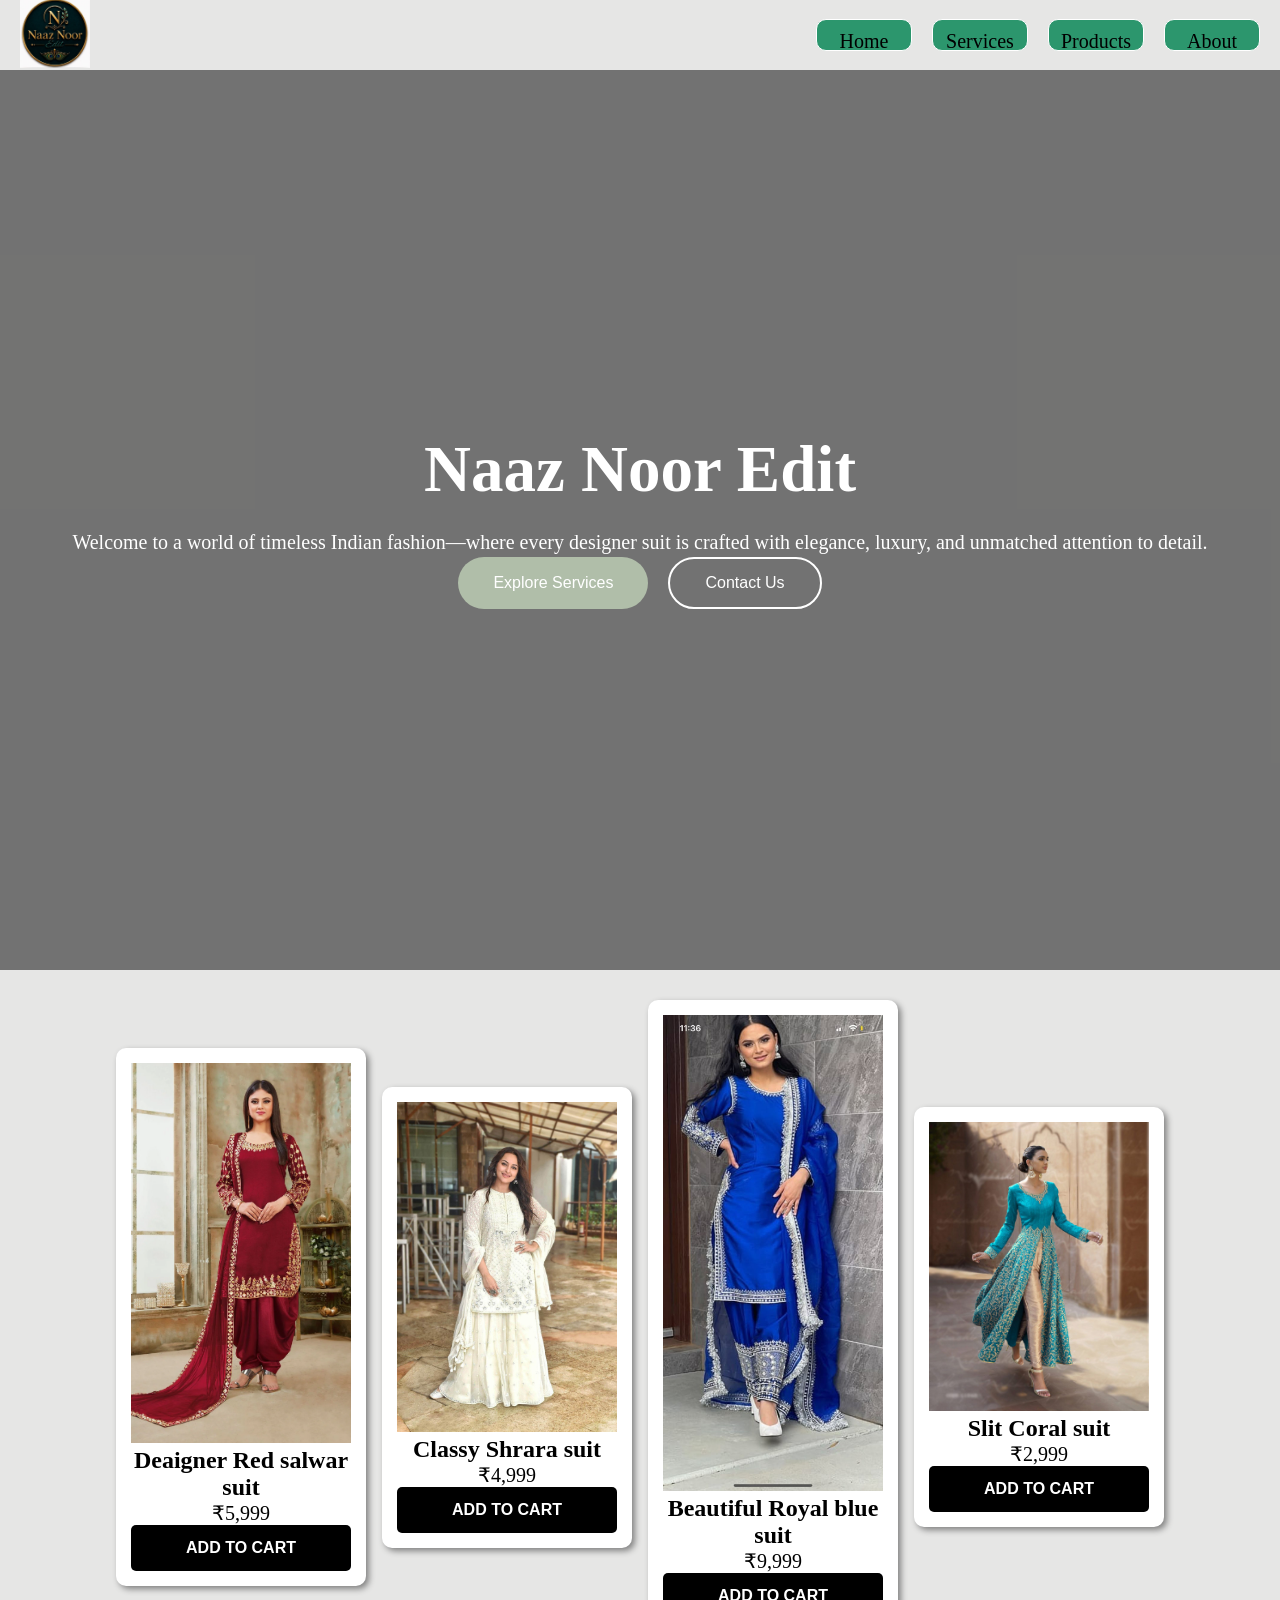
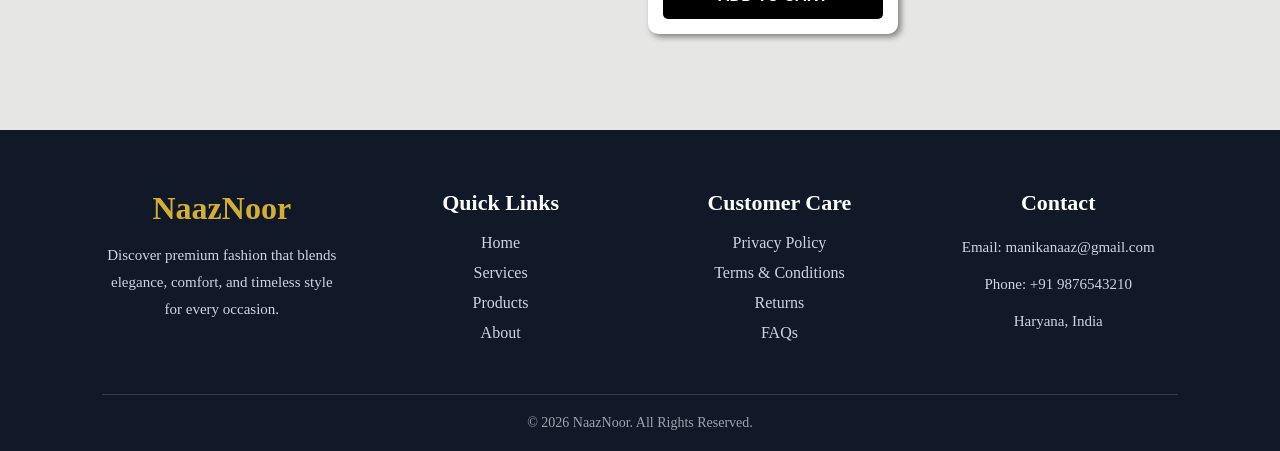
==== assignment/index.html @ 29dfd3e3 "new file added" ====
<!DOCTYPE html>
<html lang="en">
<head>
    <meta charset="UTF-8">
    <meta name="viewport" content="width=device-width, initial-scale=1.0">
    <title>Webpage</title>
    <link rel="stylesheet" href="style.css">
</head>
<body>
    <!---navbar-->
    <nav class="navbar">
        <div class="logo">
            <img src="WhatsApp Image 2026-06-29 at 16.35.49.jpeg" alt="logo image">
        </div>
        <div class="hamburger">≡</div>
        <ul class="nav-links">
            <li>Home</li>
            <li>Services</li>
            <li>Products</li>
            <li>About</li>
        </ul>
    </nav>
    <script>
        const hamburger=document.querySelector(".hamburger");
        const navLinks=document.querySelector(".nav-links");


        hamburger.addEventListener("click",()=>{navLinks.classList.toggle("active");
            
        })
    </script>
    <section class="hero">
        <video autoplay muted loop>
            <source src="WhatsApp Video 2026-06-30 at 10.37.42.mp4" type="video/mp4" >
        </video>

        <div class="overlay"></div>

        <div class="content">
            <h1>Naaz Noor Edit</h1>
            <p class="para">
                Welcome to a world of timeless Indian fashion—where every designer suit is crafted with elegance, luxury, and unmatched attention to detail.
            </p>
            <div class="buttons">
                <button>Explore Services</button>
                <button class="btn2">Contact Us</button>
            </div>
        </div>
    </section>
    <div class="container"> 
      <div class="product">
        <img src="suit1.webp" alt="" />
        <h2>Deaigner Red salwar suit</h2>
        <p>₹5,999</p>
        <button class="btn3">Add to Cart</button>
      </div>
      <div class="product">
        <img src="suit2.jpeg" alt="">
        <h2>Classy Shrara suit </h2>
        <p>₹4,999</p>
        <button class="btn3">Add To Cart</button>
      </div>
      <div class="product">
        <img src="suit3.jpg" alt="" />
        <h2>Beautiful Royal blue suit </h2>
        <p>₹9,999</p>
        <button class="btn3">Add To Cart</button>
    </div>
    <div class="product">
        <img src="suit4.jpg" alt="" />
        <h2> Slit Coral suit </h2>
        <p>₹2,999</p>
        <button class="btn3">Add To Cart</button>
    </div>
    
    <!-- Footer -->
<footer class="footer">

    <div class="footer-container">

        <div class="footer-box">
            <h2>NaazNoor</h2>
            <p>
                Discover premium fashion that blends elegance,
                comfort, and timeless style for every occasion.
            </p>
        </div>

        <div class="footer-box">
            <h3>Quick Links</h3>
            <ul>
                <li><a href="#">Home</a></li>
                <li><a href="#">Services</a></li>
                <li><a href="#">Products</a></li>
                <li><a href="#">About</a></li>
            </ul>
        </div>
        
        <div class="footer-box">
            <h3>Customer Care</h3>
            <ul>
                <li><a href="#">Privacy Policy</a></li>
                <li><a href="#">Terms & Conditions</a></li>
                <li><a href="#">Returns</a></li>
                <li><a href="#">FAQs</a></li>
            </ul>
        </div>

        <div class="footer-box">
            <h3>Contact</h3>
            <p>Email: manikanaaz@gmail.com</p>
            <p>Phone: +91 9876543210</p>
            <p>Haryana, India</p>
        </div>

    </div>

    <div class="footer-bottom">
        © 2026 NaazNoor. All Rights Reserved.
    </div>

</footer>
</body>
</html>
---- assignment/style.css ----
*{
    margin: 0;
    padding: 0;
    box-sizing: border-box;
}
.logo{
    margin-right: 20px;
}
.logo img{
    width:70px;
}
.nav-links{
    display: none;
}
.navbar{
    display: flex;
    justify-content: space-between;
    height: 60px;
    align-items: center;
}
.hamburger{
    font-size: large;
    margin-right: 20px;
    cursor:pointer;
}
.nav-links.active{
    display: flex;
    flex-direction: column;
    list-style: none;
    position: absolute;
    top: 60px;
    left: 40vw;
    align-items: center;
    width: 100vw;
    font-size: 20px;
    gap: 1px;
}
.nav-links.active li:hover{
    color: black;
    font-size: 22px;
    cursor: pointer;
    border-radius: 10px;
    background-color: white;
    border: 1px solid brown;
}
.nav-links li{
    width: 6rem;
    display: flex;
    justify-content: center;
    background-color:rgb(44, 150, 109); ;
    color: black;
    padding: 10px;
    border-radius: 10px;
    border: solid 1px white;
}
@media (min-width:768px){
    .hamburger{
        display: none;
    }
    .logo{
        margin-left: 20px;
    }
    .navbar{
        display: flex;
        justify-content: space-between;
        height: 70px;
    }
    .nav-links{
        height: 2rem;
        display: flex;
        list-style: none;
        gap: 30px;
        margin-right: 20px;
        cursor: pointer;
        font-size: 20px;
    }
    .nav-links li{
        display: flex;
        border-radius: 10px;
    }
    .nav-links li:hover{
        color: brown;
        font-size: 22px;
        cursor: pointer;
        border-radius: 10px;
        background-color: white;
        border: solid 1px black;
    }
}
.nav-links.active{
    display: flex;
    flex-direction: column;
    position: absolute;
    top: 60px;
    right: 2vw;

    list-style: none;
}
@media(min-width:768px){
    .hamburger{
        display: none;
    }
    .navbar{
        display: flex;
        justify-content: space-between;
    }
    .nav-links{
        display: flex;
        list-style: none;
        gap:20px
    }
}
*{
    margin: 0;
    padding: 0;
    box-sizing: border-box;
}
.hero{
    width: 100%;
    height: 100vh;
    display: flex;
    align-items: center;
    justify-content: center;
    position: relative;
    overflow: hidden;
}
.hero video{
    width: 100%;
    height: 100vh;
    position: absolute;
    object-fit: cover;
    top: 0;
    left: 0;
}
.overlay{
    width: 100%;
    height: 100vh;
    position: absolute;
    top: 0;
    left: 0;
    background: rgba(0, 0, 0, 0.5);
}
.content{
    position: relative;
    color: white;
}
.content h1{
    font-size: 65px;
    margin-bottom: 20px;
}
.content p{
    font-size: 20px;
    line-height: 1.5;
}
button{
    padding: 15px 35px;
    border: none;
    border-radius: 50px;
    font-size: 16px;
    cursor: pointer;
    background: #b0bea9;
    color: white;
}
.buttons{
    display: flex;
    justify-content: center;
    gap: 20px;
}
.btn2{
    background: transparent;
    border: 2px solid white;
}

body{
    background: rgb(230, 230, 229);
    text-align: center;
}

.container{
    
    display: flex;
    flex-wrap: wrap;
    justify-content: center;
    gap: 1rem;
    margin-top: 30px;
    align-items: center;
}
.product{
    background-color: white;
    border-radius: 10px;
    padding: 15px;
    width: 250px;
    box-shadow: 3px 3px 6px grey;
    flex-wrap: wrap;
}
.product img{
    width: 100%;
}
.btn3{
    width: 100%;
    padding: 14px;
    border: none;
    background-color: black;
    color: white;
    font-size: 16px;
    border-radius: 5px;
    cursor: pointer;
    text-transform: uppercase;
    font-weight: 600;
}
.btn3:hover{
    background-color: grey;
}
p{
    font-size: 20px;
    font-weight: 50px;
}
.product:hover{
    box-shadow: 12px 10px 4px grey;
}

.footer {
    background: #111827;
    color: #ffffff;
    padding: 60px 8% 20px;
    margin-top: 80px;
    width: 100%;
}

.footer-container {
    display: grid;
    grid-template-columns: repeat(auto-fit, minmax(220px, 1fr));
    gap: 40px;
}

.footer-box h2 {
    font-size: 32px;
    margin-bottom: 15px;
    color: #d4af37;
}

.footer-box h3 {
    font-size: 22px;
    margin-bottom: 18px;
    color: #ffffff;
}

.footer-box p {
    color: #cbd5e1;
    line-height: 1.8;
    font-size: 15px;
    margin-bottom: 10px;
}

.footer-box ul {
    list-style: none;
    padding: 0;
    margin: 0;
}

.footer-box ul li {
    margin-bottom: 12px;
}

.footer-box ul li a {
    color: #cbd5e1;
    text-decoration: none;
    transition: all .3s ease;
}

.footer-box ul li a:hover {
    color: #d4af37;
    padding-left: 6px;
}

.footer-bottom {
    margin-top: 40px;
    padding-top: 20px;
    border-top: 1px solid rgba(255,255,255,.15);
    text-align: center;
    color: #9ca3af;
    font-size: 14px;
}
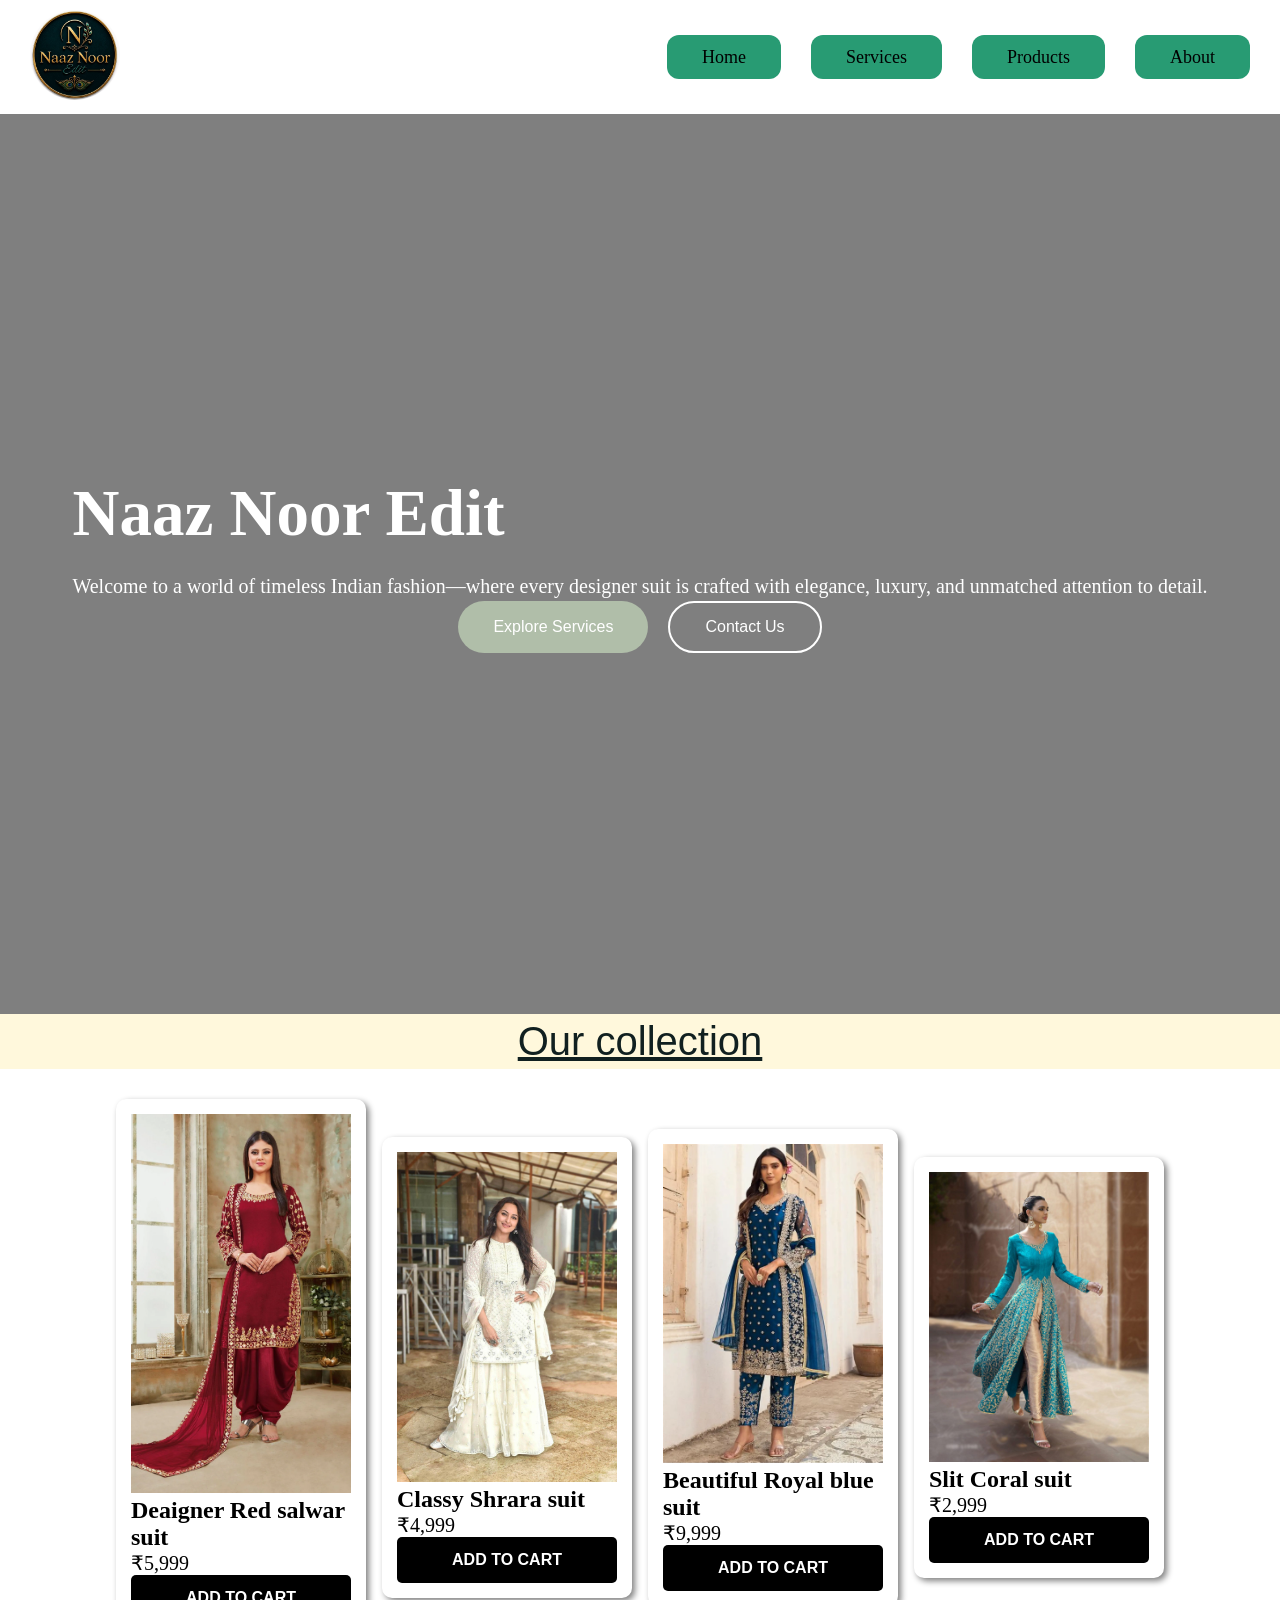
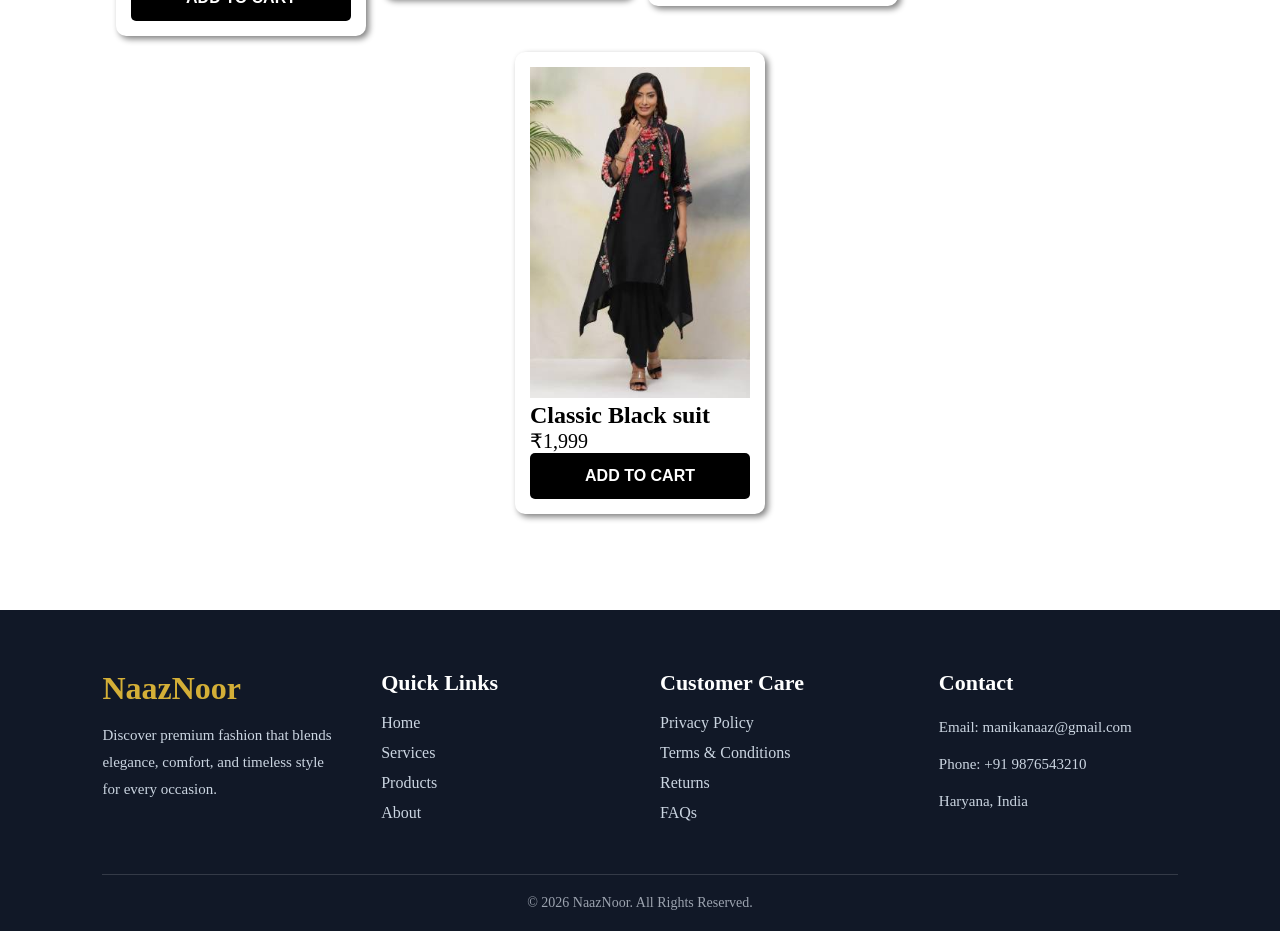
==== commit b276aa73: "style changes" ====
--- a/assignment/index.html
+++ b/assignment/index.html
@@ -7,28 +7,21 @@
     <link rel="stylesheet" href="style.css">
 </head>
 <body>
-    <!---navbar-->
+    <header>
     <nav class="navbar">
         <div class="logo">
-            <img src="WhatsApp Image 2026-06-29 at 16.35.49.jpeg" alt="logo image">
+            <img src="WhatsApp Image 2026-06-29 at 16.35.49.jpeg" alt="Logo">
         </div>
-        <div class="hamburger">≡</div>
+
         <ul class="nav-links">
-            <li>Home</li>
-            <li>Services</li>
-            <li>Products</li>
-            <li>About</li>
+            <li><a href="#">Home</a></li>
+            <li><a href="#">Services</a></li>
+            <li><a href="#">Products</a></li>
+            <li><a href="#">About</a></li>
         </ul>
+
     </nav>
-    <script>
-        const hamburger=document.querySelector(".hamburger");
-        const navLinks=document.querySelector(".nav-links");
-
-
-        hamburger.addEventListener("click",()=>{navLinks.classList.toggle("active");
-            
-        })
-    </script>
+</header>
     <section class="hero">
         <video autoplay muted loop>
             <source src="WhatsApp Video 2026-06-30 at 10.37.42.mp4" type="video/mp4" >
@@ -47,7 +40,9 @@
             </div>
         </div>
     </section>
+    <p class="p1">Our collection</p>
     <div class="container"> 
+        
       <div class="product">
         <img src="suit1.webp" alt="" />
         <h2>Deaigner Red salwar suit</h2>
@@ -61,7 +56,7 @@
         <button class="btn3">Add To Cart</button>
       </div>
       <div class="product">
-        <img src="suit3.jpg" alt="" />
+        <img src="suit6.webp" alt="" />
         <h2>Beautiful Royal blue suit </h2>
         <p>₹9,999</p>
         <button class="btn3">Add To Cart</button>
@@ -72,7 +67,12 @@
         <p>₹2,999</p>
         <button class="btn3">Add To Cart</button>
     </div>
-    
+    <div class="product">
+        <img src="suit5.jpg" alt="" />
+        <h2> Classic Black suit </h2>
+        <p>₹1,999</p>
+        <button class="btn3">Add To Cart</button>
+    </div>
     <!-- Footer -->
 <footer class="footer">
 
--- a/assignment/style.css
+++ b/assignment/style.css
@@ -1,119 +1,91 @@
 *{
-    margin: 0;
-    padding: 0;
-    box-sizing: border-box;
-}
-.logo{
-    margin-right: 20px;
+    margin:0;
+    padding:0;
+    box-sizing:border-box
+}
+.navbar{
+    display:flex;
+    justify-content:space-between;
+    align-items:center;
+    padding:10px 30px;
+    flex-wrap:wrap;
 }
 .logo img{
-    width:70px;
-}
+    width:90px;
+    height:90px;
+    border-radius:50%;
+}
+
 .nav-links{
-    display: none;
-}
-.navbar{
-    display: flex;
-    justify-content: space-between;
-    height: 60px;
-    align-items: center;
-}
-.hamburger{
-    font-size: large;
-    margin-right: 20px;
-    cursor:pointer;
-}
-.nav-links.active{
-    display: flex;
-    flex-direction: column;
-    list-style: none;
-    position: absolute;
-    top: 60px;
-    left: 40vw;
-    align-items: center;
-    width: 100vw;
-    font-size: 20px;
-    gap: 1px;
-}
-.nav-links.active li:hover{
-    color: black;
-    font-size: 22px;
-    cursor: pointer;
-    border-radius: 10px;
-    background-color: white;
-    border: 1px solid brown;
-}
-.nav-links li{
-    width: 6rem;
-    display: flex;
-    justify-content: center;
-    background-color:rgb(44, 150, 109); ;
-    color: black;
-    padding: 10px;
-    border-radius: 10px;
-    border: solid 1px white;
-}
-@media (min-width:768px){
-    .hamburger{
-        display: none;
-    }
+    display:flex;
+    list-style:none;
+    gap:30px;
+}
+
+.nav-links li a{
+
+    text-decoration:none;
+    color:black;
+    background:#289b73;
+    padding:12px 35px;
+    border-radius:12px;
+    font-size:18px;
+    transition:.3s;
+}
+
+.nav-links li a:hover{
+    background: rgb(12, 68, 49);
+    color:white;
+}
+
+/* Tablet */
+
+@media (max-width:900px){
+
+    .navbar{
+        justify-content:center;
+    }
+
     .logo{
-        margin-left: 20px;
-    }
+        width:100%;
+        display:flex;
+        justify-content:center;
+        margin-bottom:20px;
+    }
+
+    .nav-links{
+        width:100%;
+        justify-content:center;
+        flex-wrap:wrap;
+        gap:15px;
+    }
+
+}
+
+/* Mobile */
+
+@media (max-width:600px){
+
     .navbar{
-        display: flex;
-        justify-content: space-between;
-        height: 70px;
-    }
+        padding:15px;
+    }
+
+    .logo img{
+        width:80px;
+        height:80px;
+    }
+
     .nav-links{
-        height: 2rem;
-        display: flex;
-        list-style: none;
-        gap: 30px;
-        margin-right: 20px;
-        cursor: pointer;
-        font-size: 20px;
-    }
-    .nav-links li{
-        display: flex;
-        border-radius: 10px;
-    }
-    .nav-links li:hover{
-        color: brown;
-        font-size: 22px;
-        cursor: pointer;
-        border-radius: 10px;
-        background-color: white;
-        border: solid 1px black;
-    }
-}
-.nav-links.active{
-    display: flex;
-    flex-direction: column;
-    position: absolute;
-    top: 60px;
-    right: 2vw;
-
-    list-style: none;
-}
-@media(min-width:768px){
-    .hamburger{
-        display: none;
-    }
-    .navbar{
-        display: flex;
-        justify-content: space-between;
-    }
-    .nav-links{
-        display: flex;
-        list-style: none;
-        gap:20px
-    }
-}
-*{
-    margin: 0;
-    padding: 0;
-    box-sizing: border-box;
+        justify-content:center;
+        gap:12px;
+    }
+
+    .nav-links li a{
+
+        padding:10px 22px;
+        font-size:16px;
+    }
+
 }
 .hero{
     width: 100%;
@@ -123,6 +95,7 @@
     justify-content: center;
     position: relative;
     overflow: hidden;
+
 }
 .hero video{
     width: 100%;
@@ -171,13 +144,19 @@
     border: 2px solid white;
 }
 
-body{
-    background: rgb(230, 230, 229);
+.p1{
     text-align: center;
-}
+    font-size: 40px;
+    text-decoration: underline;
+    font-family: 'Trebuchet MS', 'Lucida Sans Unicode', 'Lucida Grande', 'Lucida Sans', Arial, sans-serif;
+    padding: 5px;
+    color: rgb(17, 32, 32);
+    background-color: cornsilk;
+
+}
+
 
 .container{
-    
     display: flex;
     flex-wrap: wrap;
     justify-content: center;
@@ -195,6 +174,7 @@
 }
 .product img{
     width: 100%;
+
 }
 .btn3{
     width: 100%;
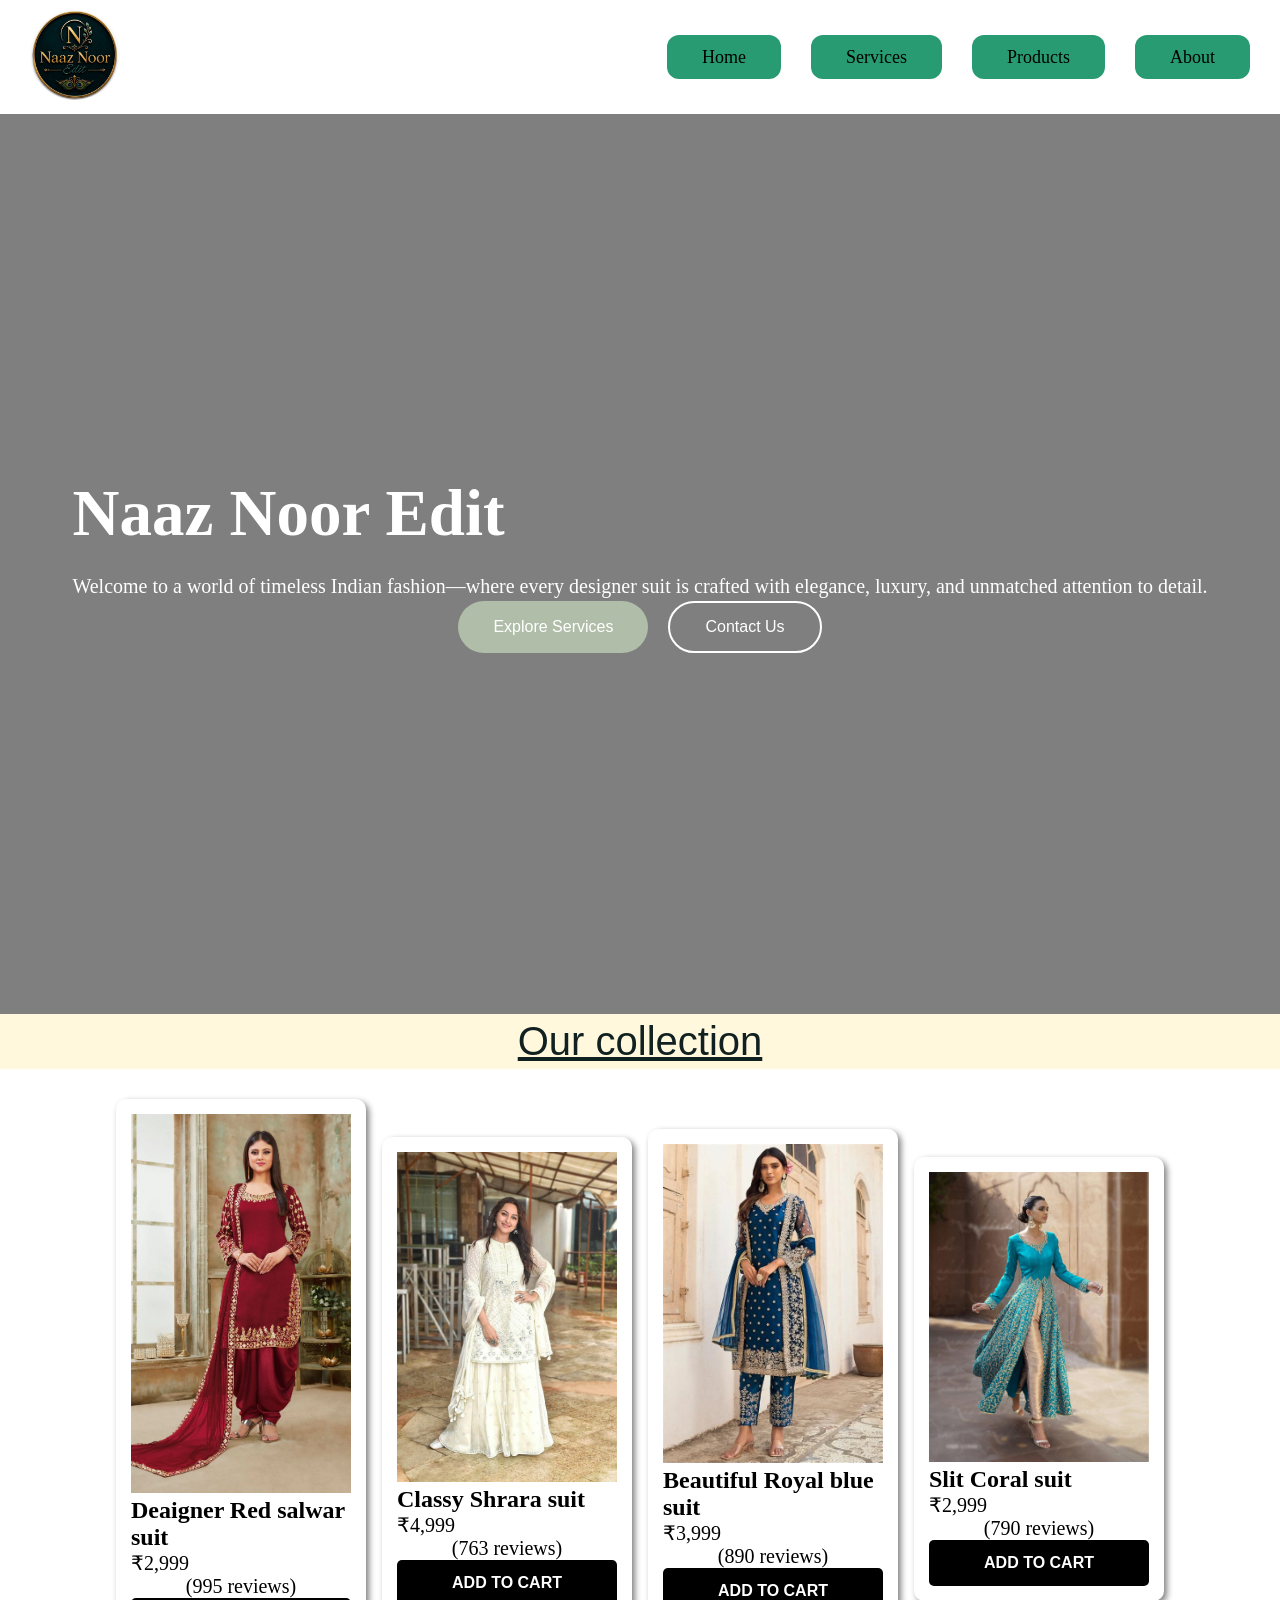
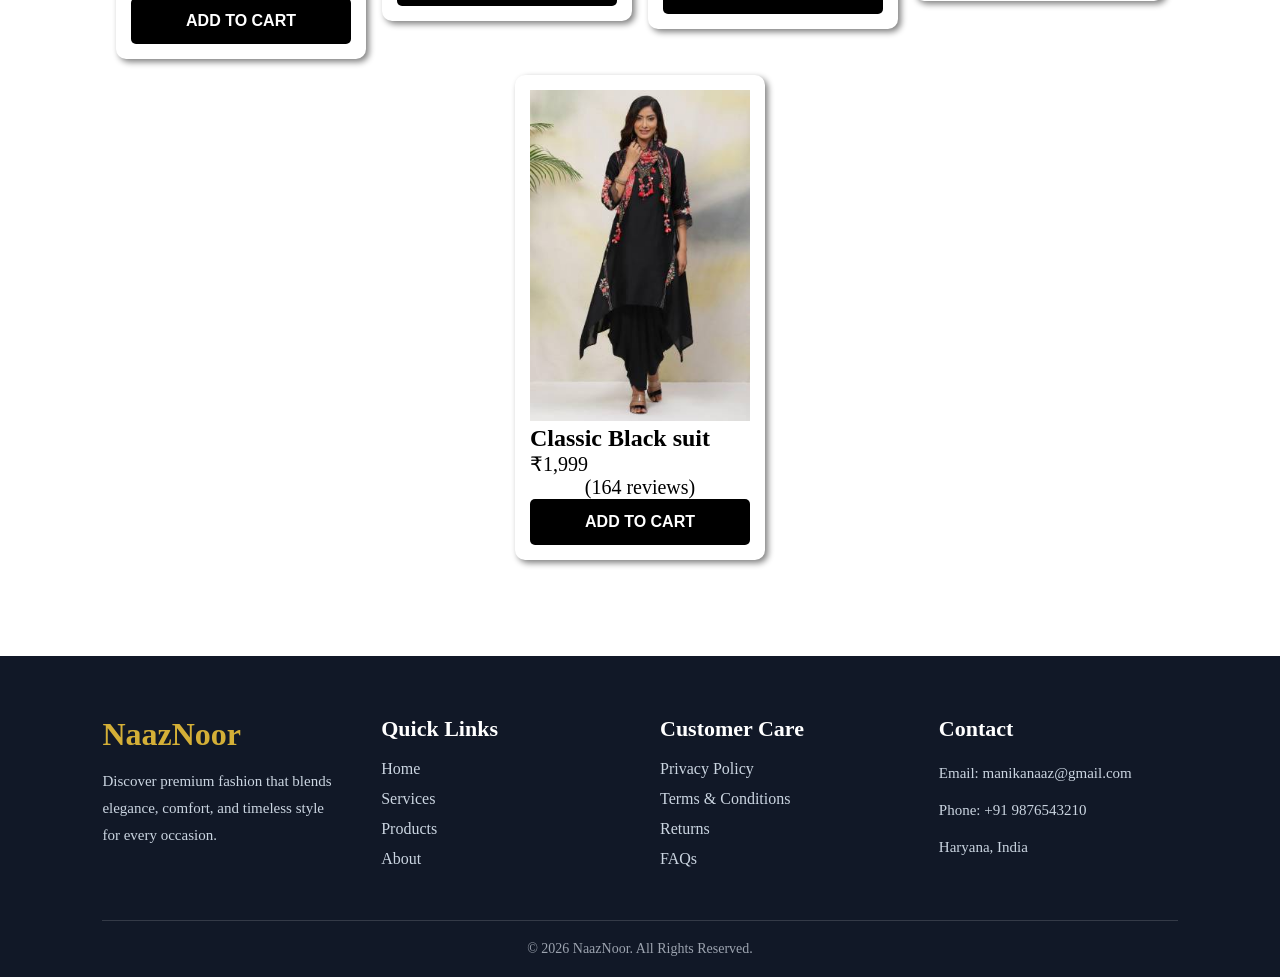
==== commit 2b96258f: "style" ====
--- a/assignment/index.html
+++ b/assignment/index.html
@@ -46,31 +46,36 @@
       <div class="product">
         <img src="suit1.webp" alt="" />
         <h2>Deaigner Red salwar suit</h2>
-        <p>₹5,999</p>
+        <p>₹2,999</p>
+        <p class="p3">(995 reviews)</p>
         <button class="btn3">Add to Cart</button>
       </div>
       <div class="product">
         <img src="suit2.jpeg" alt="">
         <h2>Classy Shrara suit </h2>
         <p>₹4,999</p>
+        <p class="p3">(763 reviews)</p>
         <button class="btn3">Add To Cart</button>
       </div>
       <div class="product">
         <img src="suit6.webp" alt="" />
         <h2>Beautiful Royal blue suit </h2>
-        <p>₹9,999</p>
+        <p>₹3,999</p>
+        <p class="p3">(890 reviews)</p>
         <button class="btn3">Add To Cart</button>
     </div>
     <div class="product">
         <img src="suit4.jpg" alt="" />
         <h2> Slit Coral suit </h2>
         <p>₹2,999</p>
+        <p class="p3">(790 reviews)</p>
         <button class="btn3">Add To Cart</button>
     </div>
     <div class="product">
         <img src="suit5.jpg" alt="" />
         <h2> Classic Black suit </h2>
         <p>₹1,999</p>
+        <p class="p3">(164 reviews)</p>
         <button class="btn3">Add To Cart</button>
     </div>
     <!-- Footer -->
--- a/assignment/style.css
+++ b/assignment/style.css
@@ -174,7 +174,9 @@
 }
 .product img{
     width: 100%;
-
+}
+.p3{
+    text-align: center;
 }
 .btn3{
     width: 100%;
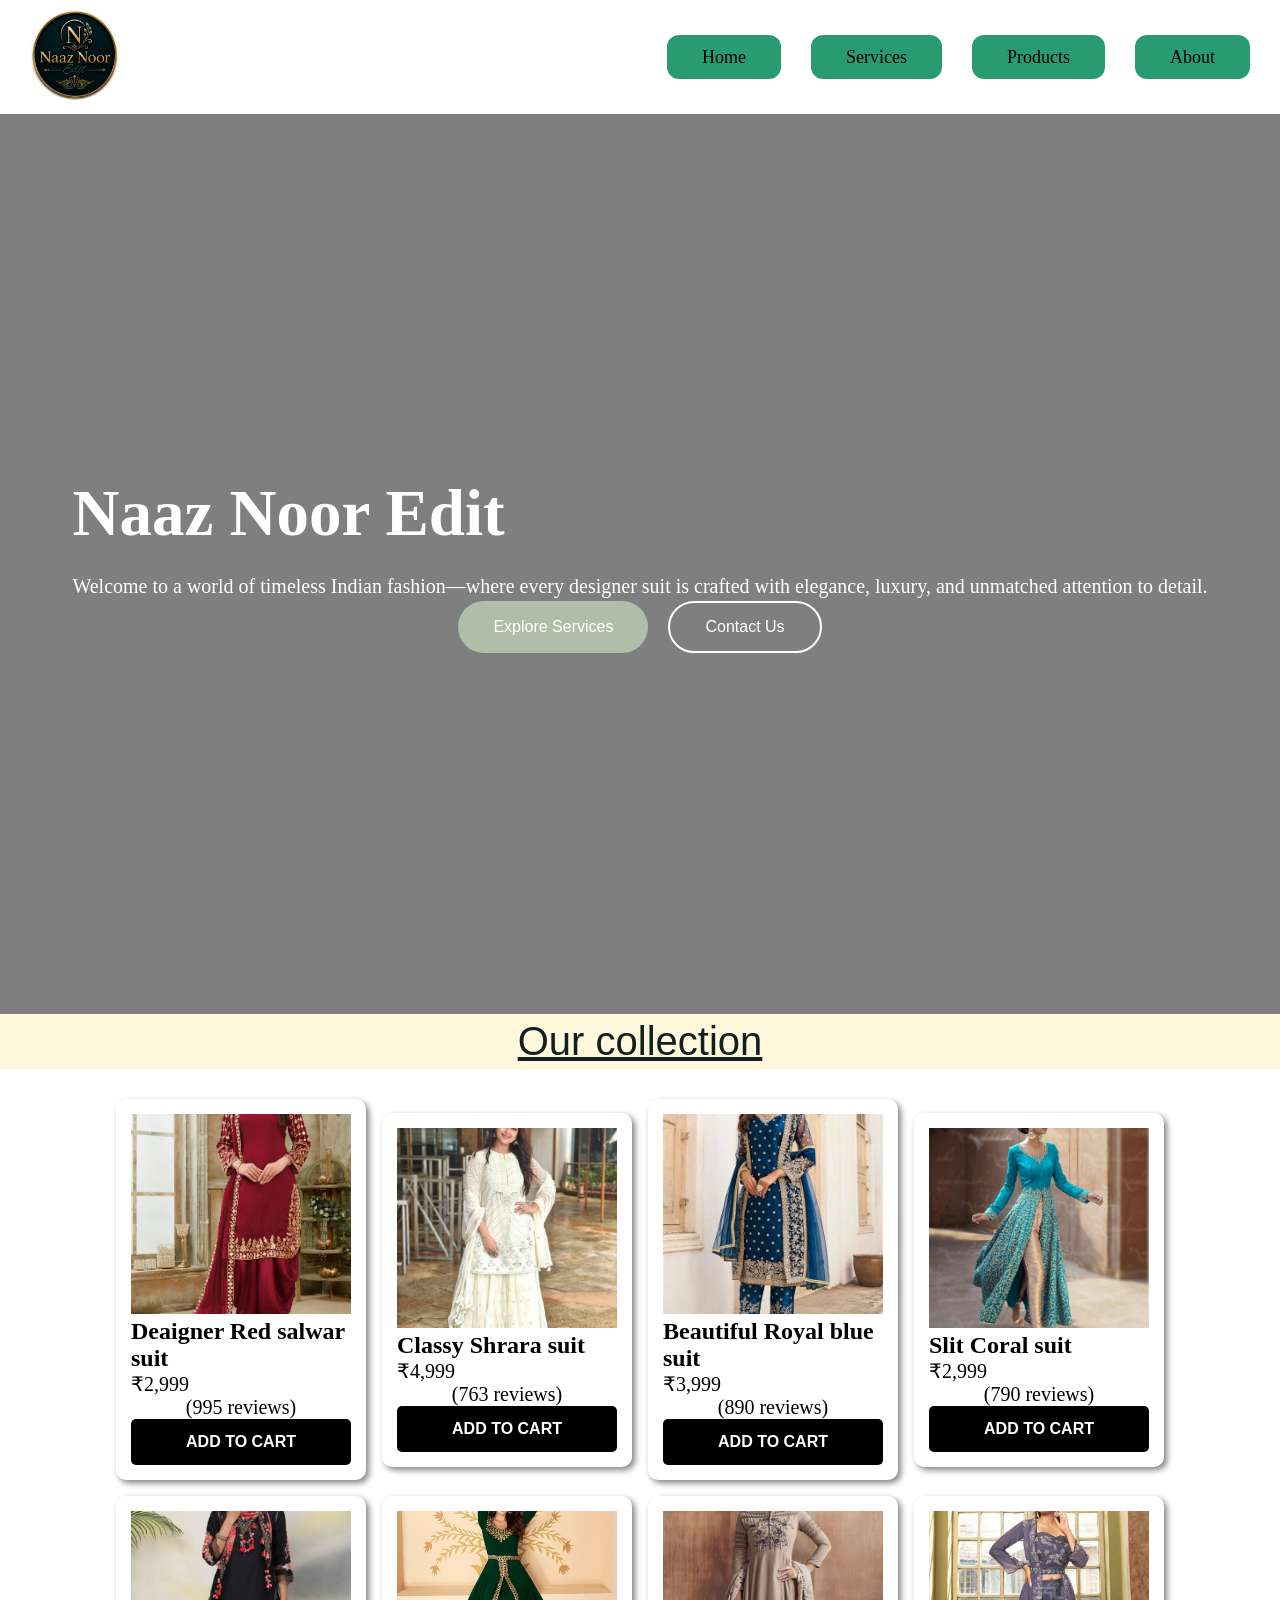
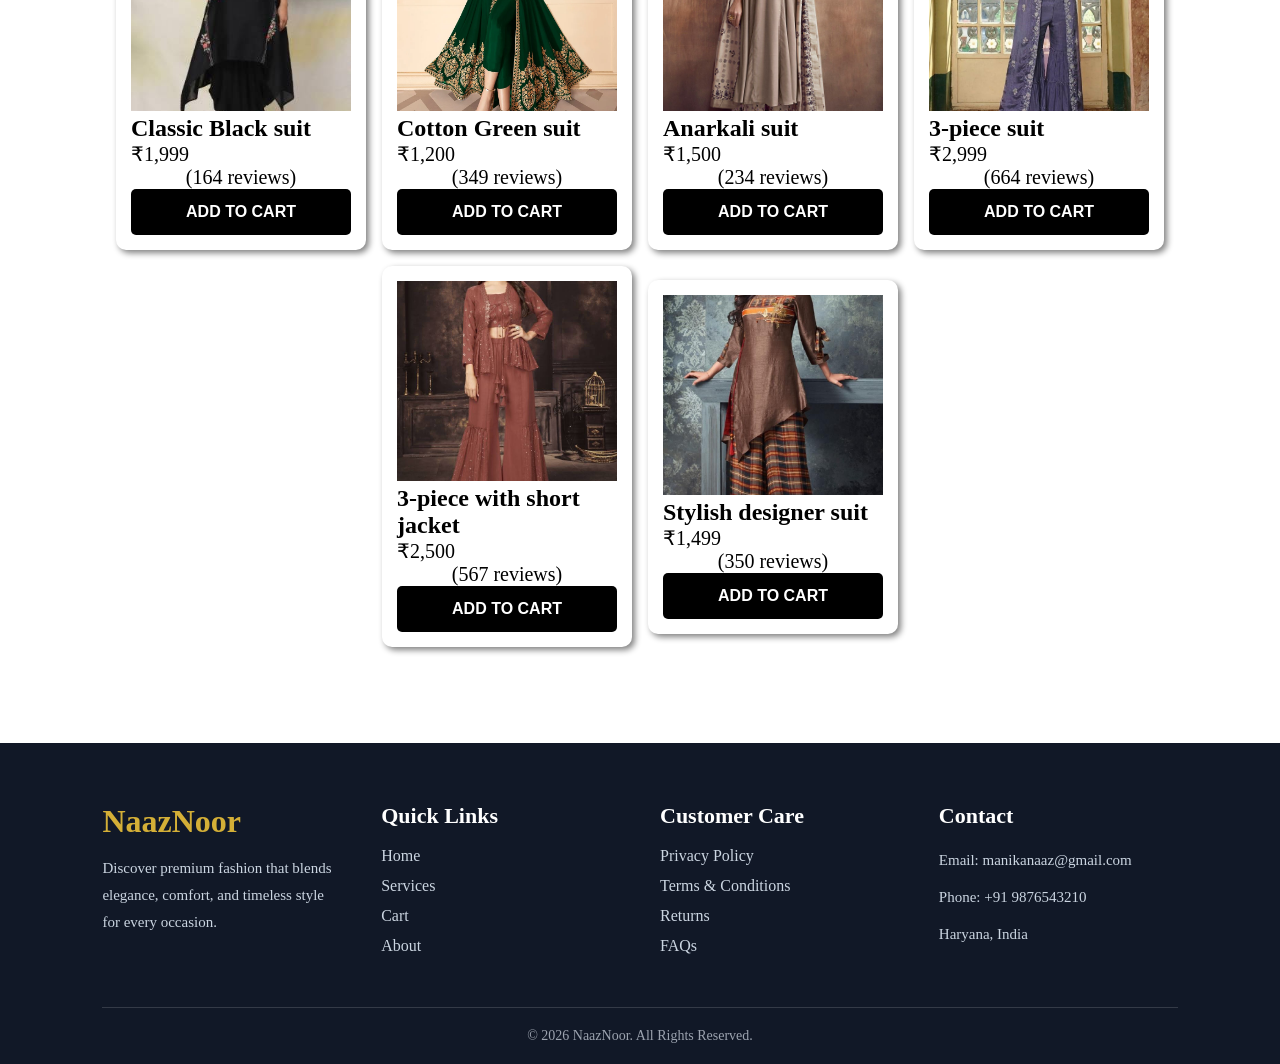
==== commit ad5b0b61: "suit added" ====
--- a/assignment/index.html
+++ b/assignment/index.html
@@ -78,7 +78,42 @@
         <p class="p3">(164 reviews)</p>
         <button class="btn3">Add To Cart</button>
     </div>
-    <!-- Footer -->
+    <div class="product">
+        <img src="suit7.webp" alt="" />
+        <h2> Cotton Green suit  </h2>
+        <p>₹1,200</p>
+        <p class="p3">(349 reviews)</p>
+        <button class="btn3">Add To Cart</button>
+    </div>
+    <div class="product">
+        <img src="suit8.jpg" alt="" />
+        <h2> Anarkali suit </h2>
+        <p>₹1,500</p>
+        <p class="p3">(234 reviews)</p>
+        <button class="btn3">Add To Cart</button>
+    </div>
+    <div class="product">
+        <img src="suit9.jpg" alt="" />
+        <h2> 3-piece suit </h2>
+        <p>₹2,999</p>
+        <p class="p3">(664 reviews)</p>
+        <button class="btn3">Add To Cart</button>
+    </div>
+    <div class="product">
+        <img src="suit10.jpg" alt="" />
+        <h2> 3-piece with short jacket </h2>
+        <p>₹2,500</p>
+        <p class="p3">(567 reviews)</p>
+        <button class="btn3">Add To Cart</button>
+    </div>
+
+     <div class="product">
+        <img src="suit3.jpg" alt="" />
+        <h2> Stylish designer suit </h2>
+        <p>₹1,499</p>
+        <p class="p3">(350 reviews)</p>
+        <button class="btn3">Add To Cart</button>
+    </div>
 <footer class="footer">
 
     <div class="footer-container">
@@ -96,7 +131,7 @@
             <ul>
                 <li><a href="#">Home</a></li>
                 <li><a href="#">Services</a></li>
-                <li><a href="#">Products</a></li>
+                <li><a href="#">Cart</a></li>
                 <li><a href="#">About</a></li>
             </ul>
         </div>
--- a/assignment/style.css
+++ b/assignment/style.css
@@ -154,8 +154,6 @@
     background-color: cornsilk;
 
 }
-
-
 .container{
     display: flex;
     flex-wrap: wrap;
@@ -174,6 +172,8 @@
 }
 .product img{
     width: 100%;
+    height: 200px;
+    object-fit: cover;
 }
 .p3{
     text-align: center;
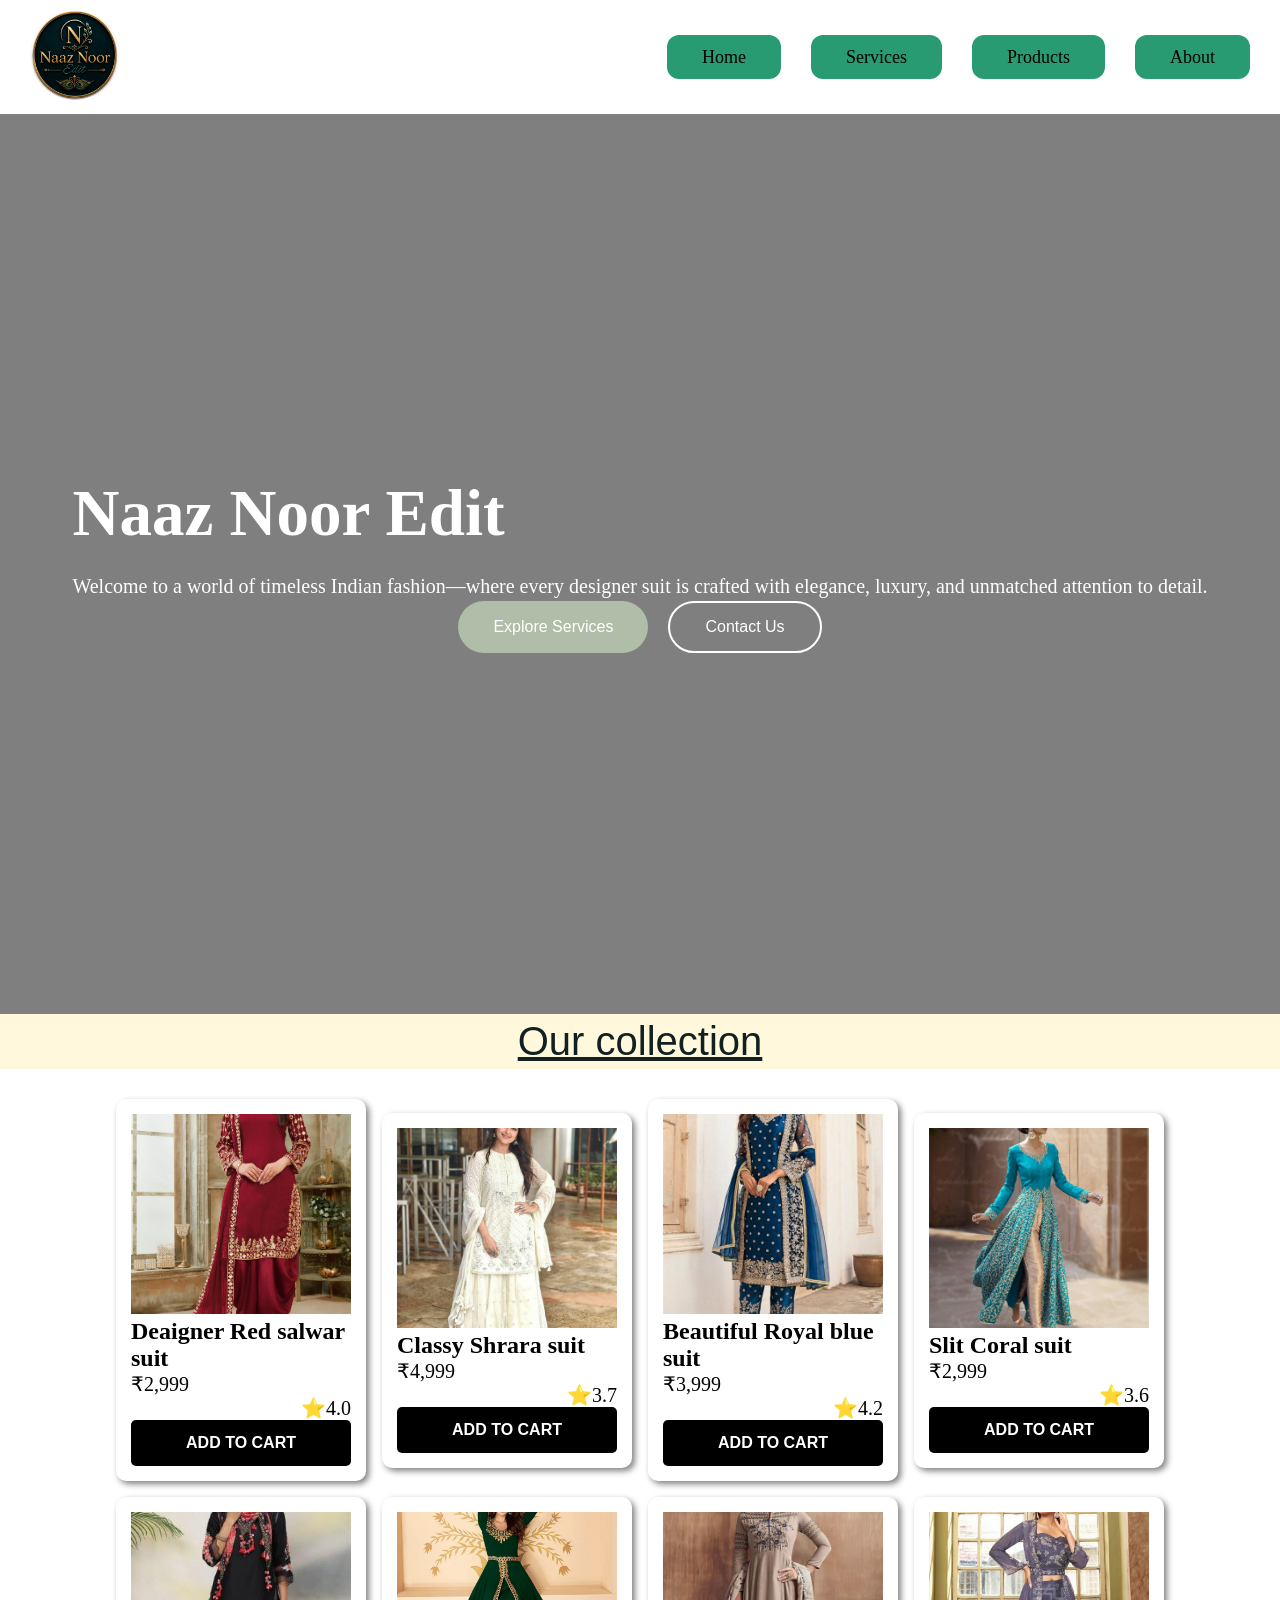
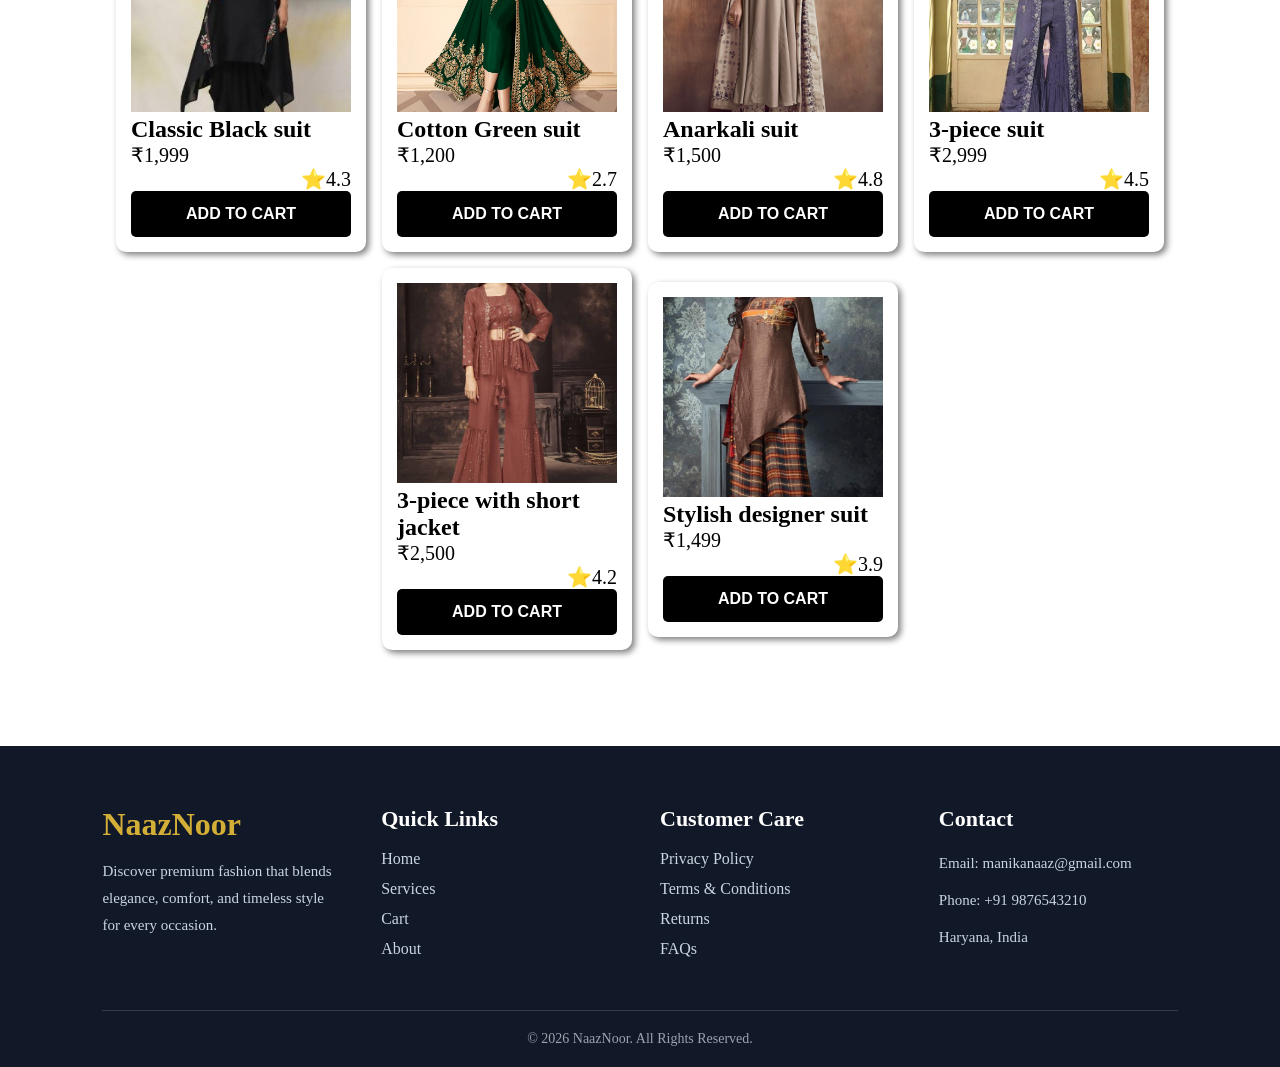
==== commit c451e5f9: "reviews" ====
--- a/assignment/index.html
+++ b/assignment/index.html
@@ -47,63 +47,63 @@
         <img src="suit1.webp" alt="" />
         <h2>Deaigner Red salwar suit</h2>
         <p>₹2,999</p>
-        <p class="p3">(995 reviews)</p>
+        <p class="p3">⭐4.0</p>
         <button class="btn3">Add to Cart</button>
       </div>
       <div class="product">
         <img src="suit2.jpeg" alt="">
         <h2>Classy Shrara suit </h2>
         <p>₹4,999</p>
-        <p class="p3">(763 reviews)</p>
+        <p class="p3">⭐3.7</p>
         <button class="btn3">Add To Cart</button>
       </div>
       <div class="product">
         <img src="suit6.webp" alt="" />
         <h2>Beautiful Royal blue suit </h2>
         <p>₹3,999</p>
-        <p class="p3">(890 reviews)</p>
+        <p class="p3">⭐4.2</p>
         <button class="btn3">Add To Cart</button>
     </div>
     <div class="product">
         <img src="suit4.jpg" alt="" />
         <h2> Slit Coral suit </h2>
         <p>₹2,999</p>
-        <p class="p3">(790 reviews)</p>
+        <p class="p3">⭐3.6</p>
         <button class="btn3">Add To Cart</button>
     </div>
     <div class="product">
         <img src="suit5.jpg" alt="" />
         <h2> Classic Black suit </h2>
         <p>₹1,999</p>
-        <p class="p3">(164 reviews)</p>
+        <p class="p3">⭐4.3</p>
         <button class="btn3">Add To Cart</button>
     </div>
     <div class="product">
         <img src="suit7.webp" alt="" />
         <h2> Cotton Green suit  </h2>
         <p>₹1,200</p>
-        <p class="p3">(349 reviews)</p>
+        <p class="p3">⭐2.7</p>
         <button class="btn3">Add To Cart</button>
     </div>
     <div class="product">
         <img src="suit8.jpg" alt="" />
         <h2> Anarkali suit </h2>
         <p>₹1,500</p>
-        <p class="p3">(234 reviews)</p>
+        <p class="p3">⭐4.8</p>
         <button class="btn3">Add To Cart</button>
     </div>
     <div class="product">
         <img src="suit9.jpg" alt="" />
         <h2> 3-piece suit </h2>
         <p>₹2,999</p>
-        <p class="p3">(664 reviews)</p>
+        <p class="p3">⭐4.5</p>
         <button class="btn3">Add To Cart</button>
     </div>
     <div class="product">
         <img src="suit10.jpg" alt="" />
         <h2> 3-piece with short jacket </h2>
         <p>₹2,500</p>
-        <p class="p3">(567 reviews)</p>
+        <p class="p3">⭐4.2</p>
         <button class="btn3">Add To Cart</button>
     </div>
 
@@ -111,7 +111,7 @@
         <img src="suit3.jpg" alt="" />
         <h2> Stylish designer suit </h2>
         <p>₹1,499</p>
-        <p class="p3">(350 reviews)</p>
+        <p class="p3">⭐3.9</p>
         <button class="btn3">Add To Cart</button>
     </div>
 <footer class="footer">
--- a/assignment/style.css
+++ b/assignment/style.css
@@ -176,7 +176,7 @@
     object-fit: cover;
 }
 .p3{
-    text-align: center;
+    text-align: right;
 }
 .btn3{
     width: 100%;
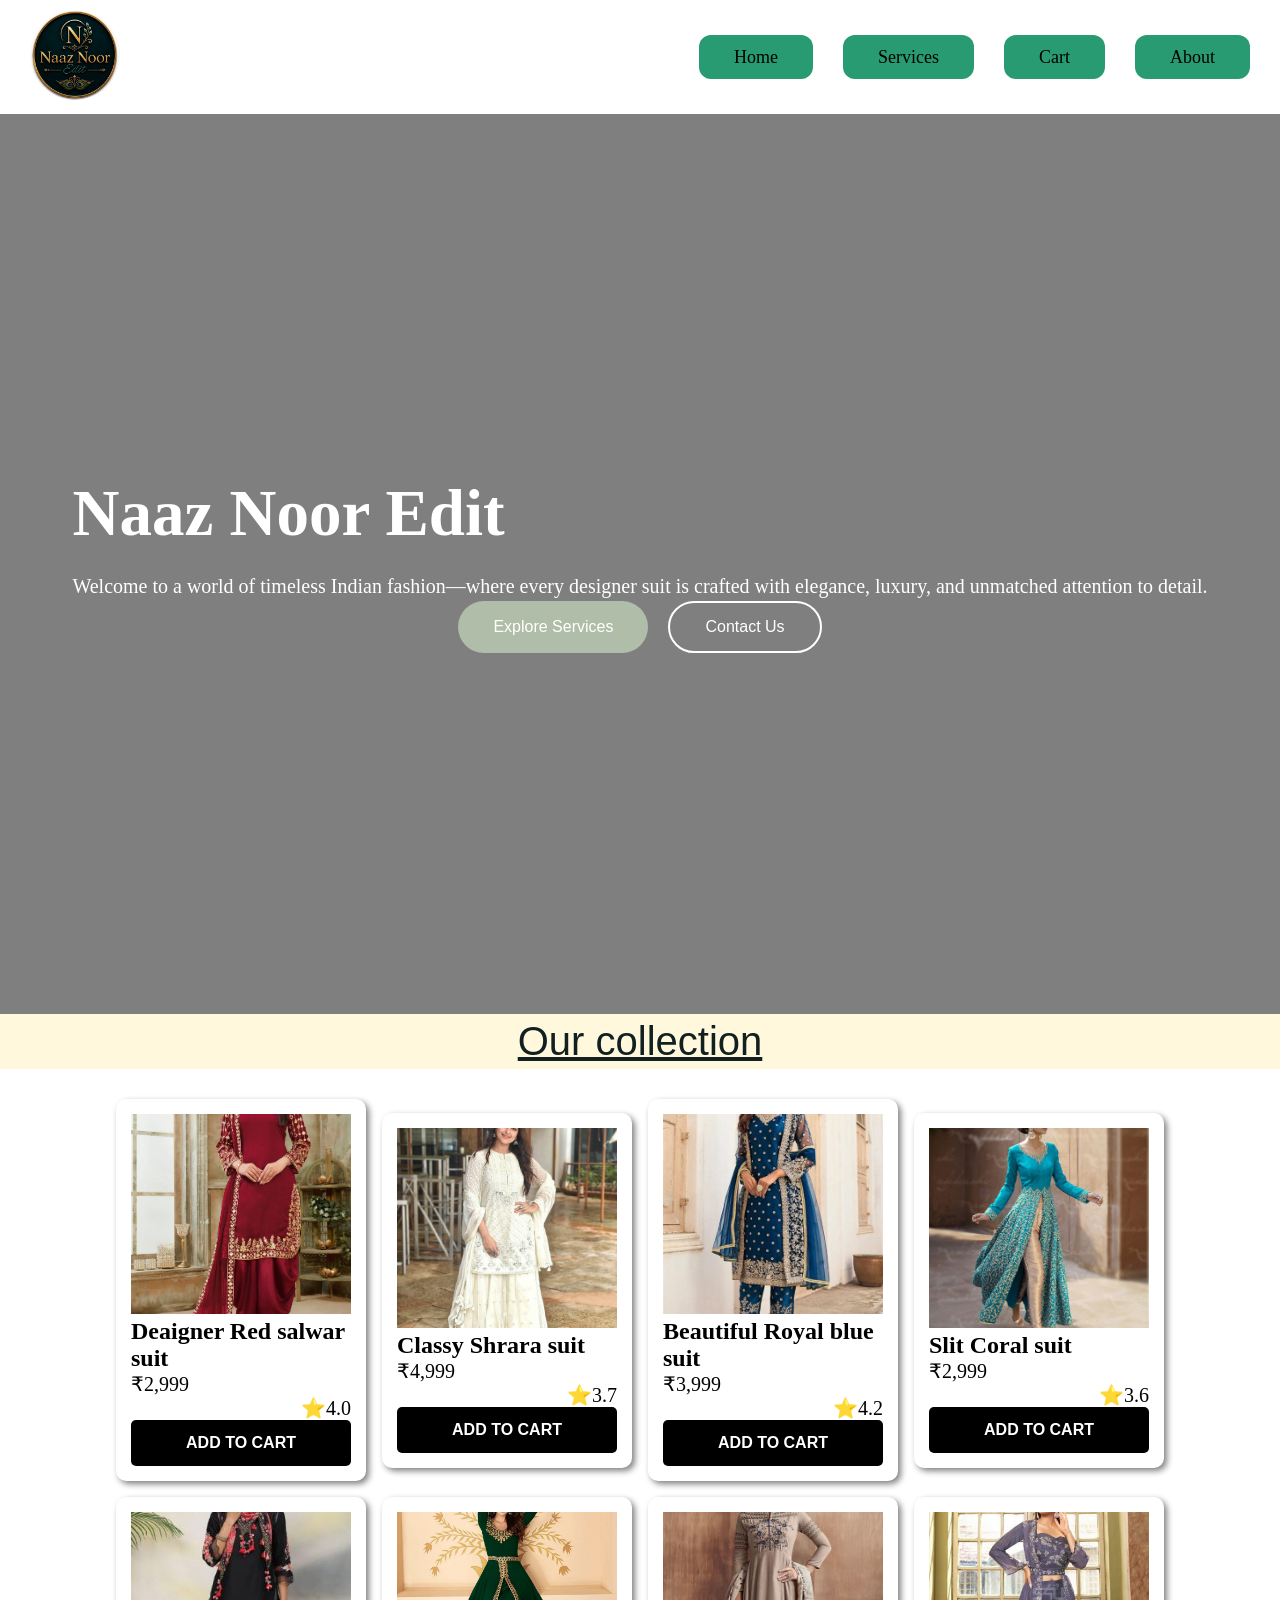
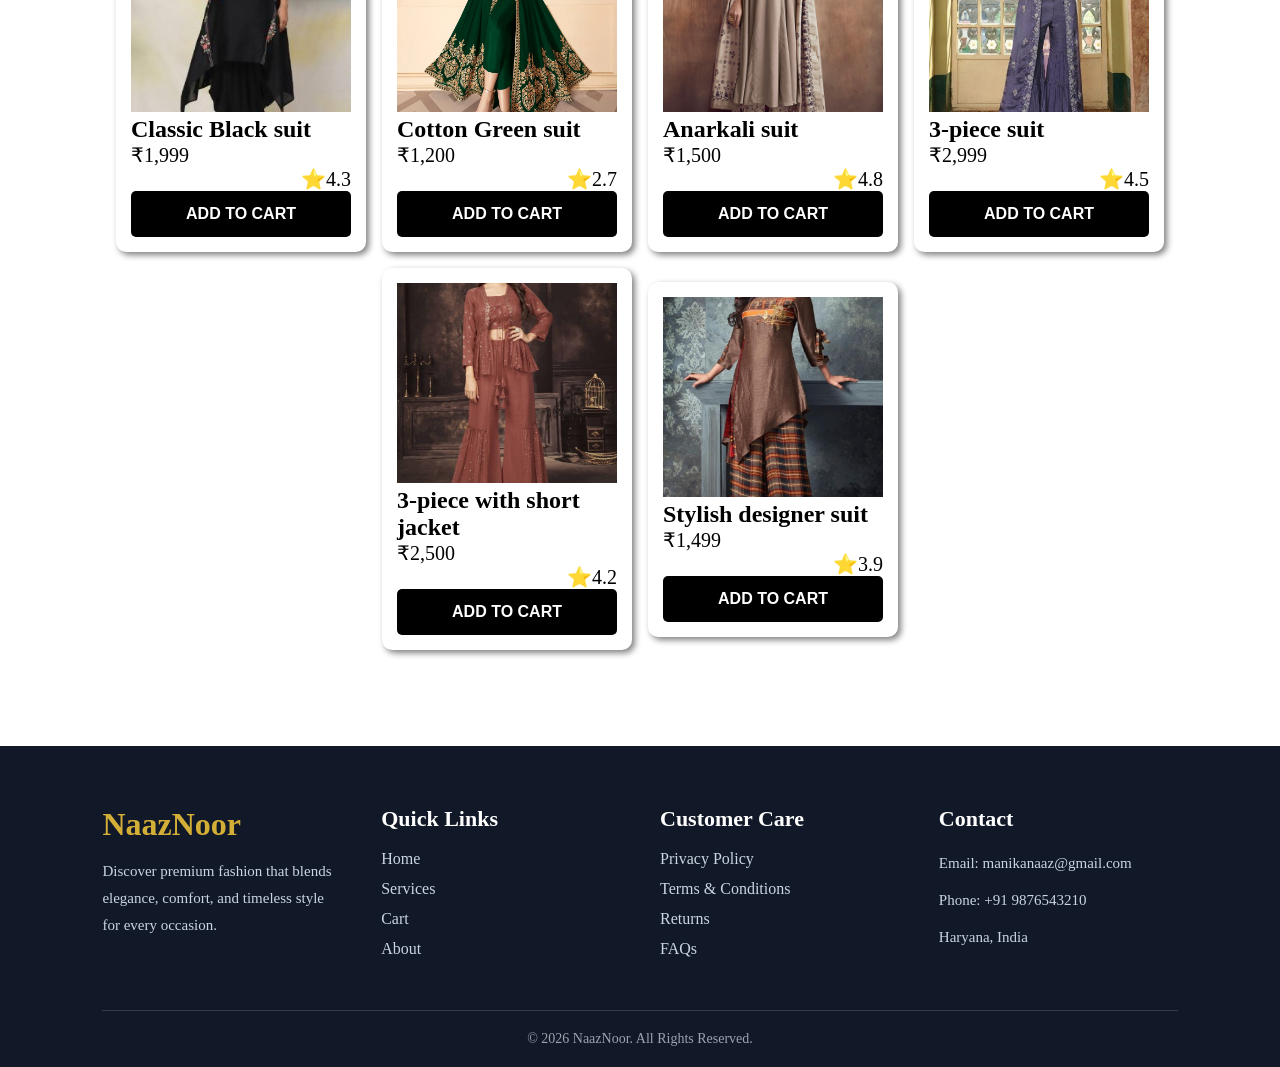
==== commit 0895b26a: "cart" ====
--- a/assignment/index.html
+++ b/assignment/index.html
@@ -16,7 +16,7 @@
         <ul class="nav-links">
             <li><a href="#">Home</a></li>
             <li><a href="#">Services</a></li>
-            <li><a href="#">Products</a></li>
+            <li><a href="#">Cart</a></li>
             <li><a href="#">About</a></li>
         </ul>
 
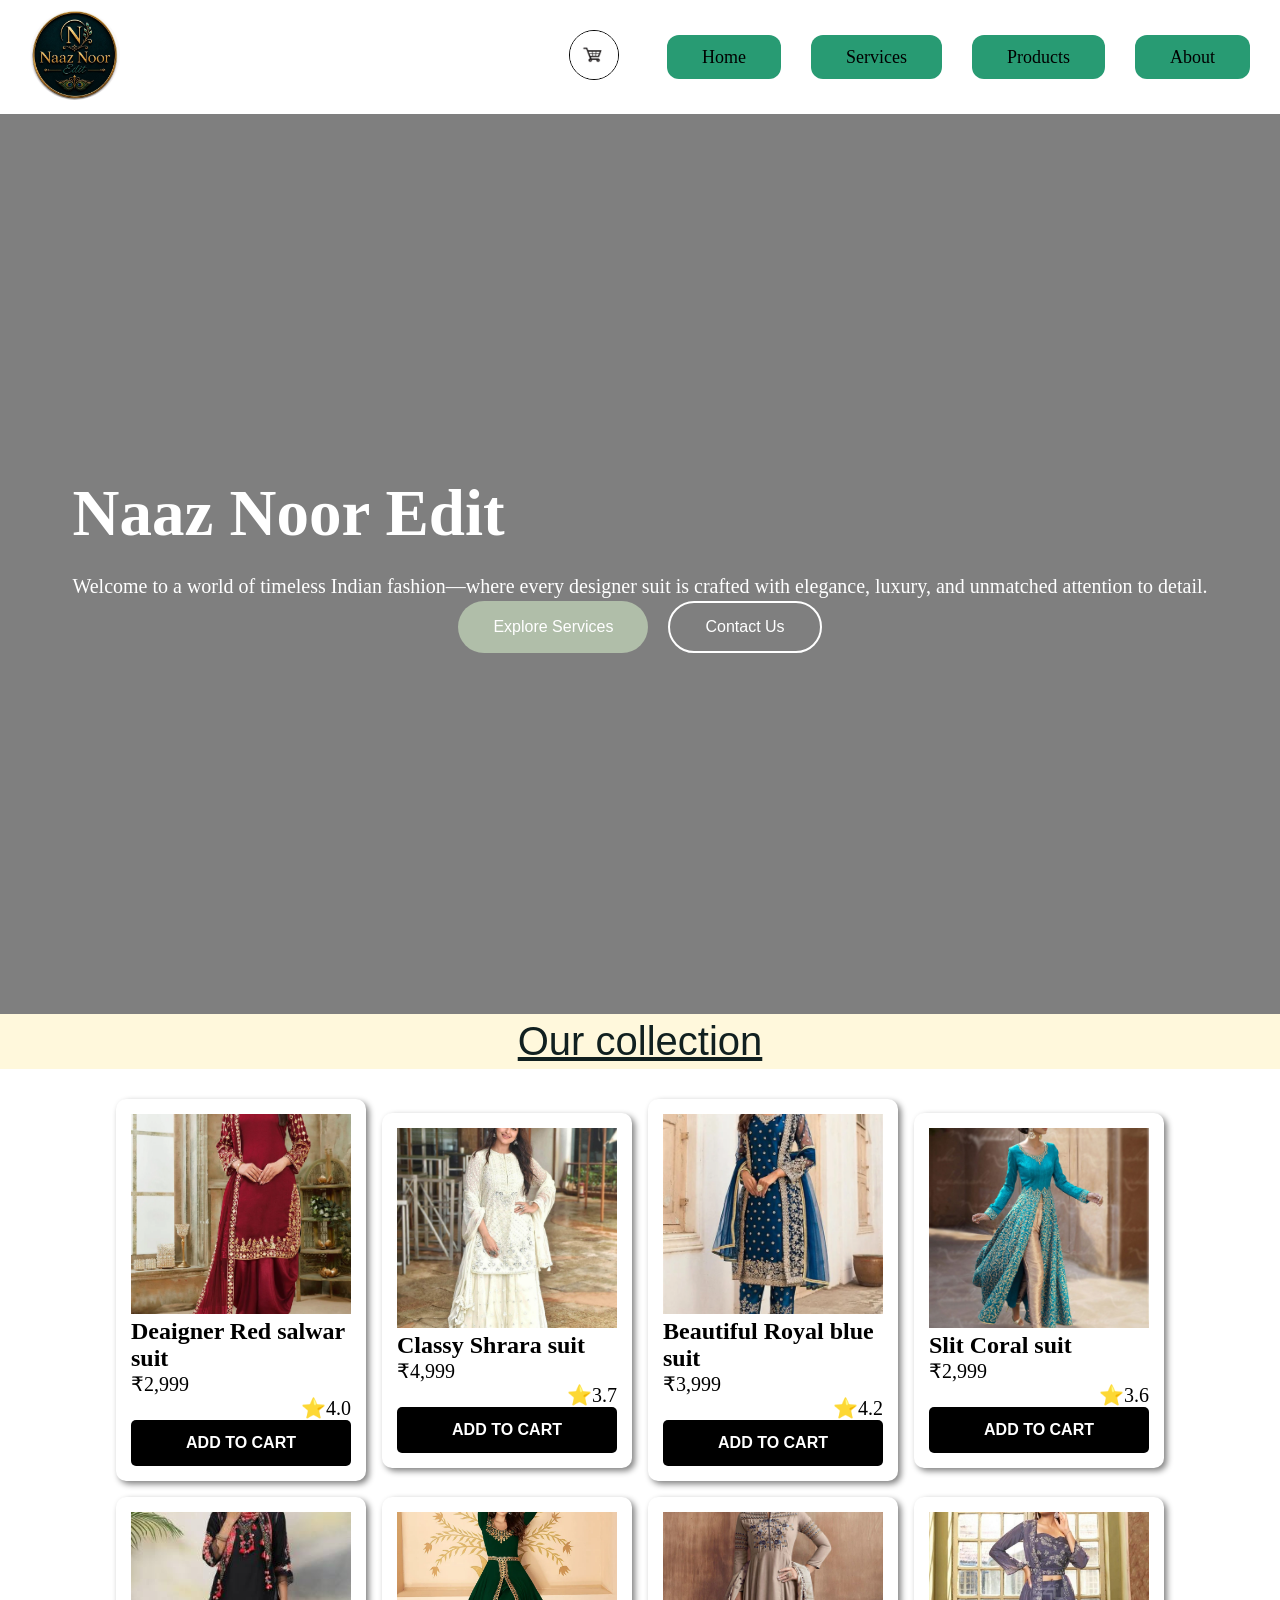
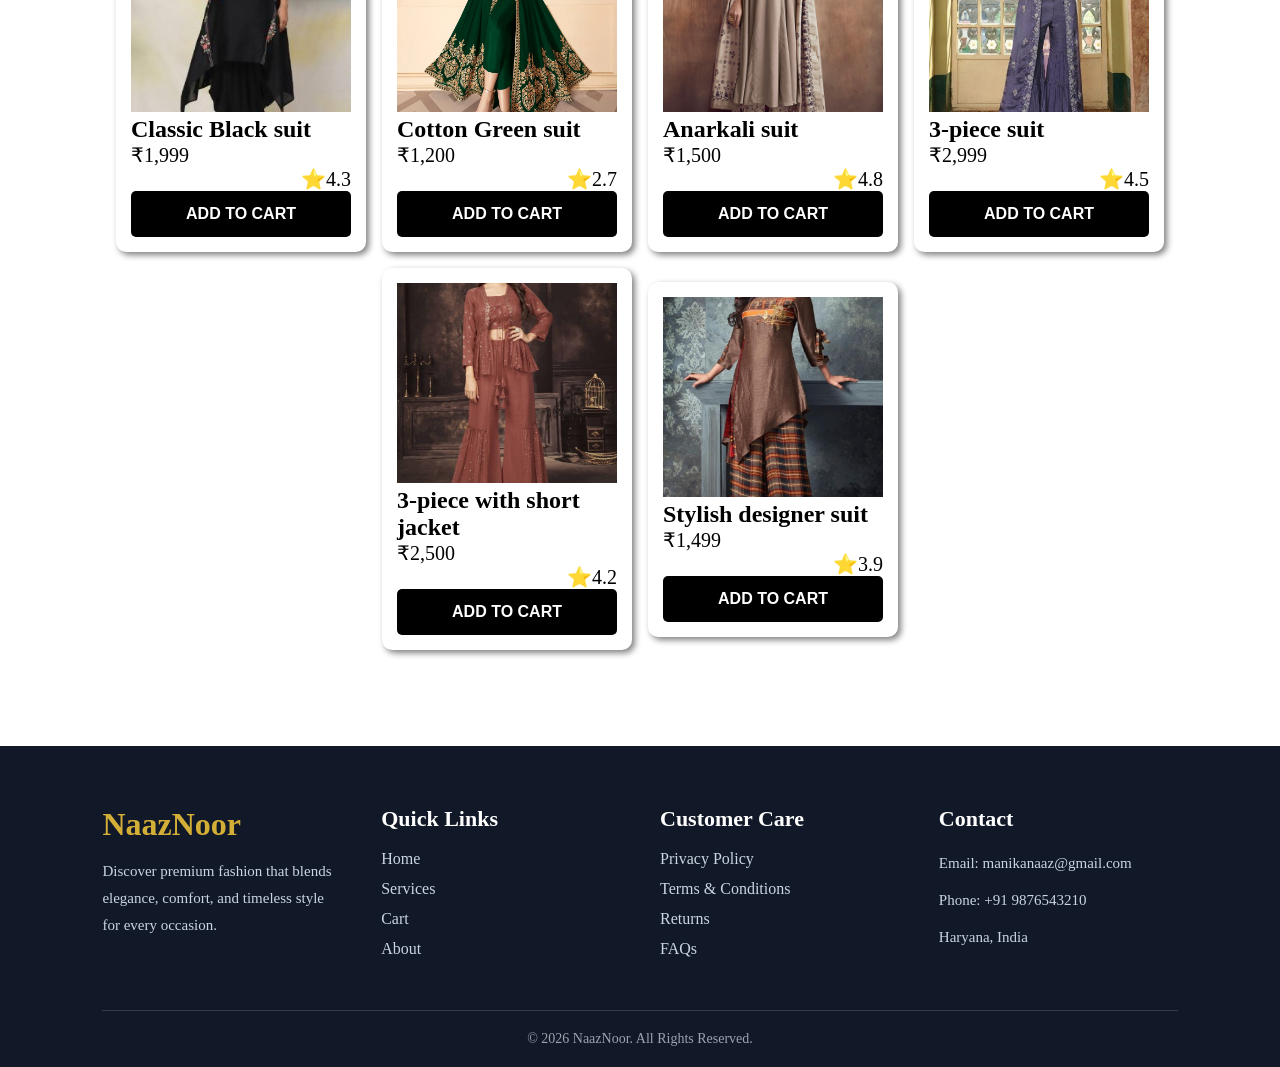
==== commit adeaf12a: "cart" ====
--- a/assignment/index.html
+++ b/assignment/index.html
@@ -12,11 +12,13 @@
         <div class="logo">
             <img src="WhatsApp Image 2026-06-29 at 16.35.49.jpeg" alt="Logo">
         </div>
-
+        <div class="cart">
+         <button id="b7"><img src="cart.webp" alt=""></button>
+        </div>
         <ul class="nav-links">
             <li><a href="#">Home</a></li>
             <li><a href="#">Services</a></li>
-            <li><a href="#">Cart</a></li>
+            <li><a href="#">Products</a></li>
             <li><a href="#">About</a></li>
         </ul>
 
--- a/assignment/style.css
+++ b/assignment/style.css
@@ -15,7 +15,18 @@
     height:90px;
     border-radius:50%;
 }
-
+.cart{
+    margin-left: 400px;
+}
+.cart img{
+    width:50px;
+    height: 50px;
+    border: 1px solid black;
+    border-radius: 50%;
+}
+#b7{
+    background-color: white;
+}
 .nav-links{
     display:flex;
     list-style:none;
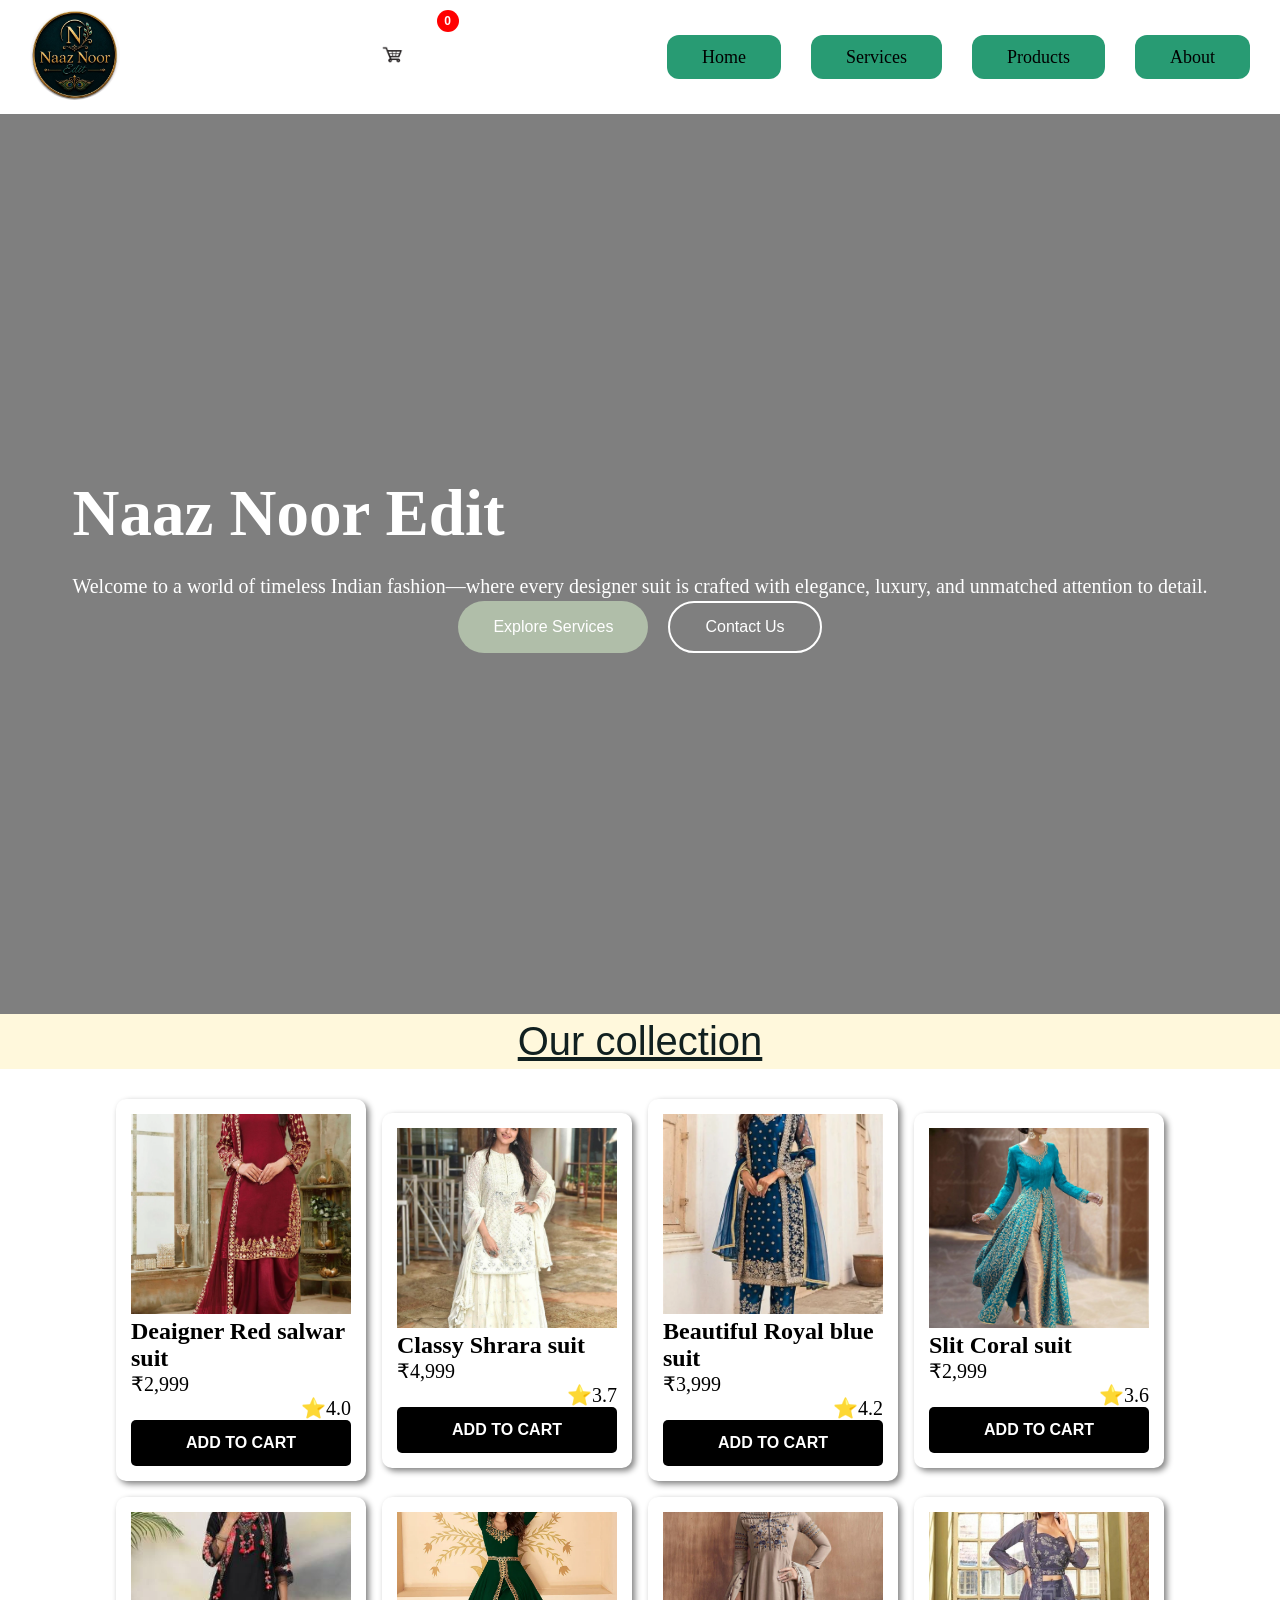
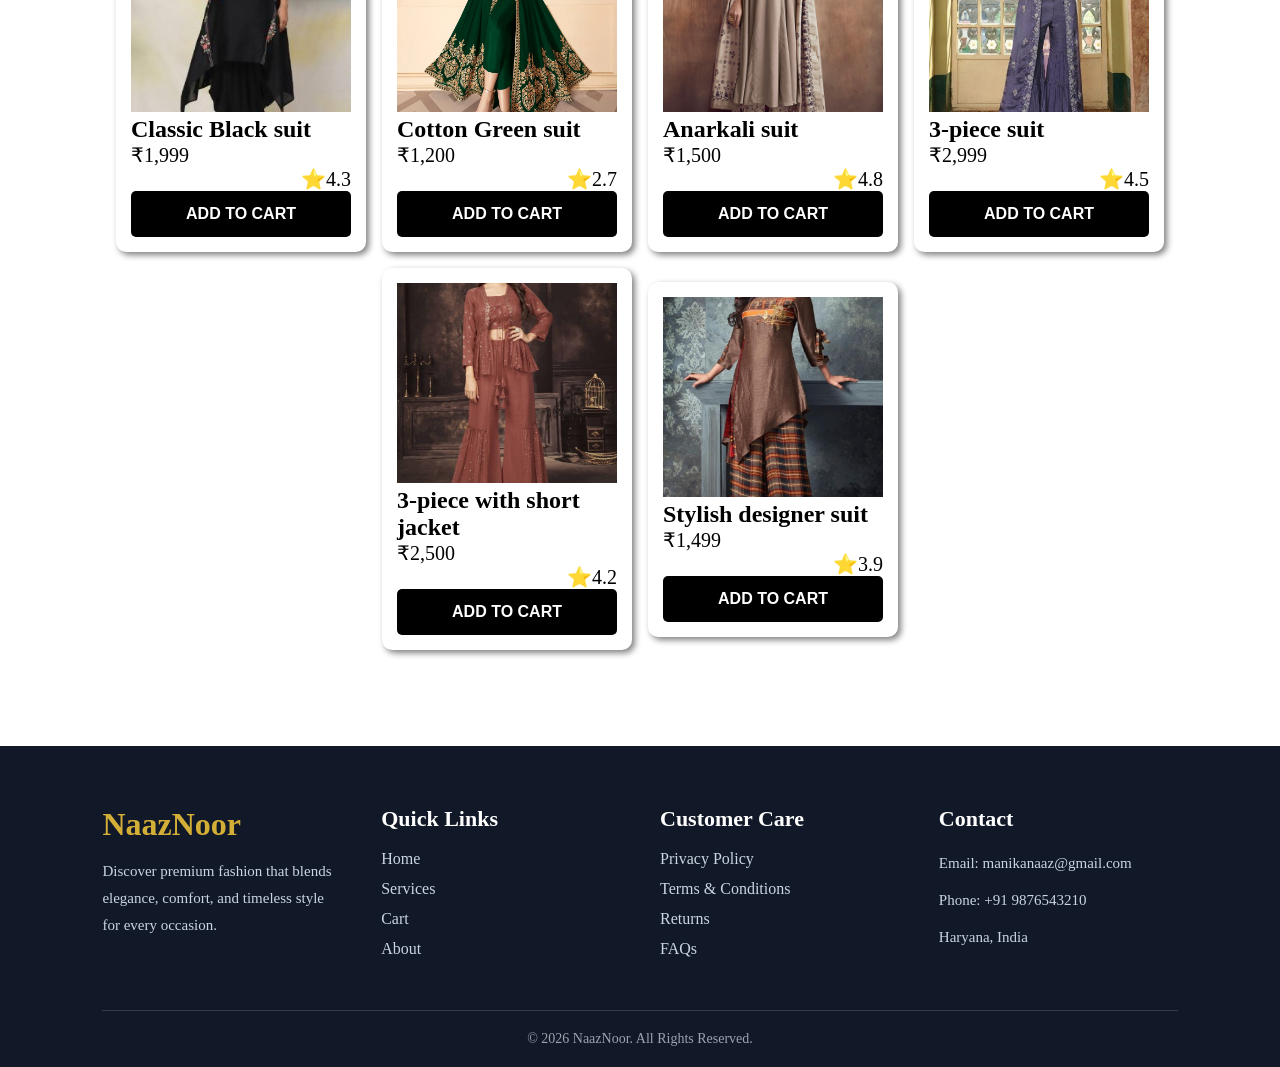
==== commit 031de134: "adding cart option" ====
--- a/assignment/index.html
+++ b/assignment/index.html
@@ -13,8 +13,11 @@
             <img src="WhatsApp Image 2026-06-29 at 16.35.49.jpeg" alt="Logo">
         </div>
         <div class="cart">
-         <button id="b7"><img src="cart.webp" alt=""></button>
-        </div>
+        <button id="b7" onclick="openCart()">
+        <img src="cart.webp" alt="">
+        <span id="cart-count">0</span>
+    </button>
+</div>
         <ul class="nav-links">
             <li><a href="#">Home</a></li>
             <li><a href="#">Services</a></li>
@@ -50,63 +53,64 @@
         <h2>Deaigner Red salwar suit</h2>
         <p>₹2,999</p>
         <p class="p3">⭐4.0</p>
-        <button class="btn3">Add to Cart</button>
+        <button class="btn3" onclick="addToCart(this)">Add to Cart</button>
+        
       </div>
       <div class="product">
         <img src="suit2.jpeg" alt="">
         <h2>Classy Shrara suit </h2>
         <p>₹4,999</p>
         <p class="p3">⭐3.7</p>
-        <button class="btn3">Add To Cart</button>
+        <button class="btn3" onclick="addToCart(this)">Add To Cart</button>
       </div>
       <div class="product">
         <img src="suit6.webp" alt="" />
         <h2>Beautiful Royal blue suit </h2>
         <p>₹3,999</p>
         <p class="p3">⭐4.2</p>
-        <button class="btn3">Add To Cart</button>
+        <button class="btn3" onclick="addToCart(this)">Add To Cart</button>
     </div>
     <div class="product">
         <img src="suit4.jpg" alt="" />
         <h2> Slit Coral suit </h2>
         <p>₹2,999</p>
         <p class="p3">⭐3.6</p>
-        <button class="btn3">Add To Cart</button>
+        <button class="btn3" onclick="addToCart(this)">Add To Cart </button>
     </div>
     <div class="product">
         <img src="suit5.jpg" alt="" />
         <h2> Classic Black suit </h2>
         <p>₹1,999</p>
         <p class="p3">⭐4.3</p>
-        <button class="btn3">Add To Cart</button>
+        <button class="btn3" onclick="addToCart(this)">Add To Cart</button>
     </div>
     <div class="product">
         <img src="suit7.webp" alt="" />
         <h2> Cotton Green suit  </h2>
         <p>₹1,200</p>
         <p class="p3">⭐2.7</p>
-        <button class="btn3">Add To Cart</button>
+        <button class="btn3" onclick="addToCart(this)">Add To Cart</button>
     </div>
     <div class="product">
         <img src="suit8.jpg" alt="" />
         <h2> Anarkali suit </h2>
         <p>₹1,500</p>
         <p class="p3">⭐4.8</p>
-        <button class="btn3">Add To Cart</button>
+        <button class="btn3" onclick="addToCart(this)">Add To Cart</button>
     </div>
     <div class="product">
         <img src="suit9.jpg" alt="" />
         <h2> 3-piece suit </h2>
         <p>₹2,999</p>
         <p class="p3">⭐4.5</p>
-        <button class="btn3">Add To Cart</button>
+        <button class="btn3" onclick="addToCart(this)">Add To Cart</button>
     </div>
     <div class="product">
         <img src="suit10.jpg" alt="" />
         <h2> 3-piece with short jacket </h2>
         <p>₹2,500</p>
         <p class="p3">⭐4.2</p>
-        <button class="btn3">Add To Cart</button>
+        <button class="btn3" onclick="addToCart(this)">Add To Cart</button>
     </div>
 
      <div class="product">
@@ -114,8 +118,26 @@
         <h2> Stylish designer suit </h2>
         <p>₹1,499</p>
         <p class="p3">⭐3.9</p>
-        <button class="btn3">Add To Cart</button>
+        <button class="btn3" onclick="addToCart(this)">Add To Cart</button>
     </div>
+
+
+    <div id="cartBox" class="cart-box">
+
+    <div class="cart-header">
+        <h2>Shopping Cart</h2>
+        <button id="closeBtn" onclick="closeCart()">✖</button>
+    </div>
+
+    <div id="cartItems">
+
+    </div>
+
+    <div class="cart-footer">
+        <h3 id="totalPrice">Total : ₹0</h3>
+    </div>
+
+</div>
 <footer class="footer">
 
     <div class="footer-container">
@@ -162,5 +184,6 @@
     </div>
 
 </footer>
+<script src="script.js"></script>
 </body>
 </html>
--- a/assignment/style.css
+++ b/assignment/style.css
@@ -8,29 +8,31 @@
     justify-content:space-between;
     align-items:center;
     padding:10px 30px;
-    flex-wrap:wrap;
 }
 .logo img{
     width:90px;
     height:90px;
     border-radius:50%;
 }
-.cart{
-    margin-left: 400px;
-}
+
 .cart img{
     width:50px;
     height: 50px;
-    border: 1px solid black;
     border-radius: 50%;
 }
 #b7{
-    background-color: white;
+    position: relative;
+    border: none;
+    background: white;
+    cursor: pointer;
+
 }
 .nav-links{
     display:flex;
+    flex-direction: row;
     list-style:none;
     gap:30px;
+    align-items: center;
 }
 
 .nav-links li a{
@@ -54,6 +56,7 @@
 @media (max-width:900px){
 
     .navbar{
+        flex-wrap: wrap;
         justify-content:center;
     }
 
@@ -97,6 +100,117 @@
         font-size:16px;
     }
 
+}
+/* ===== CART ===== */
+
+#cartBox{
+    position: fixed;
+    top: 0;
+    right: -400px;
+    width: 350px;
+    height: 100vh;
+    background: white;
+    box-shadow: -5px 0 15px rgba(0,0,0,.3);
+    transition: .4s;
+    padding: 20px;
+    overflow-y: auto;
+    z-index: 1000;
+}
+
+#cartBox.active{
+    right: 0;
+}
+
+.cart-header{
+    display: flex;
+    justify-content: space-between;
+    align-items: center;
+    margin-bottom: 20px;
+    border-bottom: 2px solid #ddd;
+    padding-bottom: 10px;
+}
+
+#closeBtn{
+    width: 35px;
+    height: 35px;
+    background: crimson;
+    color: white;
+    border: none;
+    border-radius: 50%;
+    cursor: pointer;
+    padding: 5px;
+}
+
+#cartItems{
+    margin-top: 15px;
+}
+
+.cart-footer{
+    margin-top: 20px;
+    border-top: 2px solid #ddd;
+    padding-top: 15px;
+}
+
+#totalPrice{
+    text-align: center;
+    font-size: 22px;
+}
+
+.cart-item{
+    display: flex;
+    gap: 10px;
+    margin-bottom: 15px;
+    border-bottom: 1px solid #ddd;
+    padding-bottom: 10px;
+}
+
+.cart-item img{
+    width: 70px;
+    height: 70px;
+    object-fit: cover;
+}
+
+.cart-details{
+    flex: 1;
+}
+
+.quantity{
+    display: flex;
+    align-items: center;
+    gap: 10px;
+}
+
+.quantity button{
+    width: 30px;
+    height: 30px;
+    padding: 0;
+    background: #289b73;
+}
+
+.remove-btn{
+    background: palevioletred;
+    margin-top: 8px;
+}
+
+.cart{
+    position: relative;
+    display: inline-block;
+}
+
+#cart-count{
+    position: absolute;
+    top: -5px;
+    right: -5px;
+    width: 22px;
+    height: 22px;
+    background: red;
+    color: white;
+    border-radius: 50%;
+    display: flex;
+    justify-content: center;
+    align-items: center;
+    font-size: 12px;
+    font-weight: bold;
 }
 .hero{
     width: 100%;
